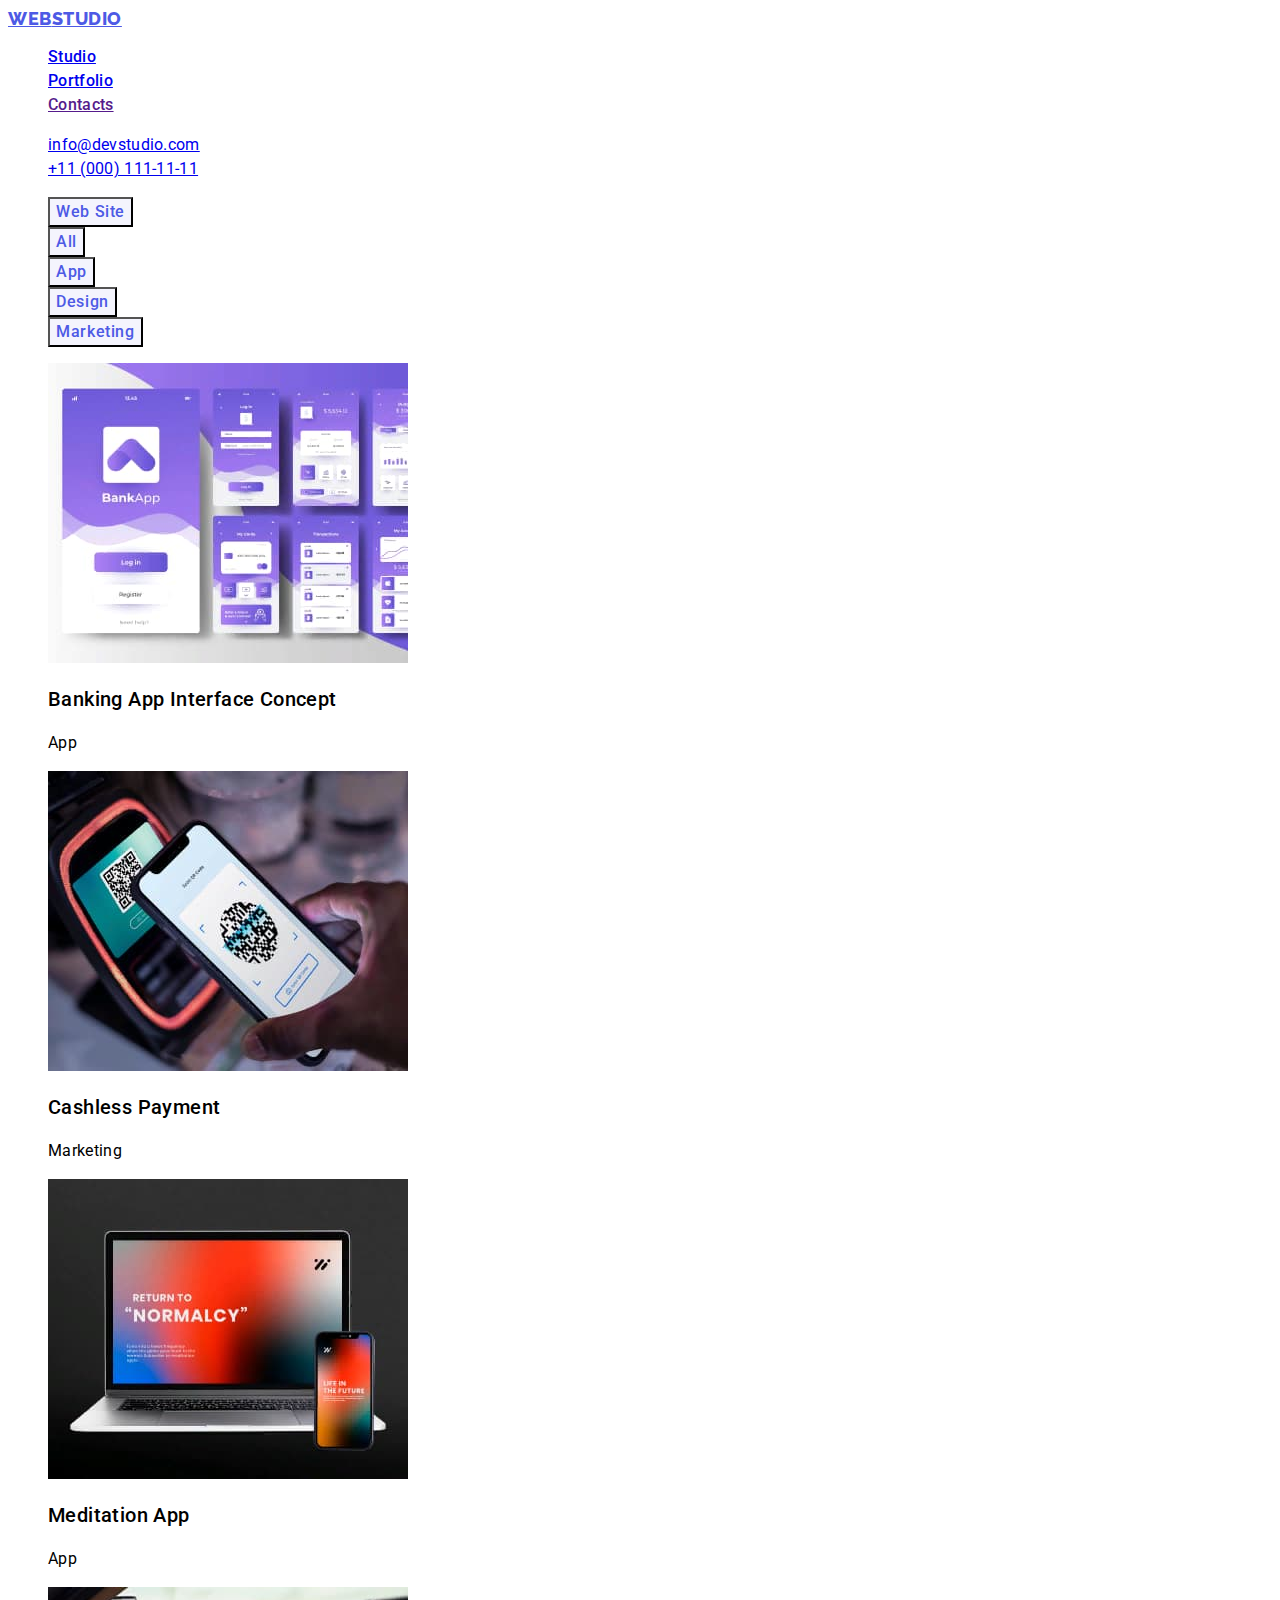
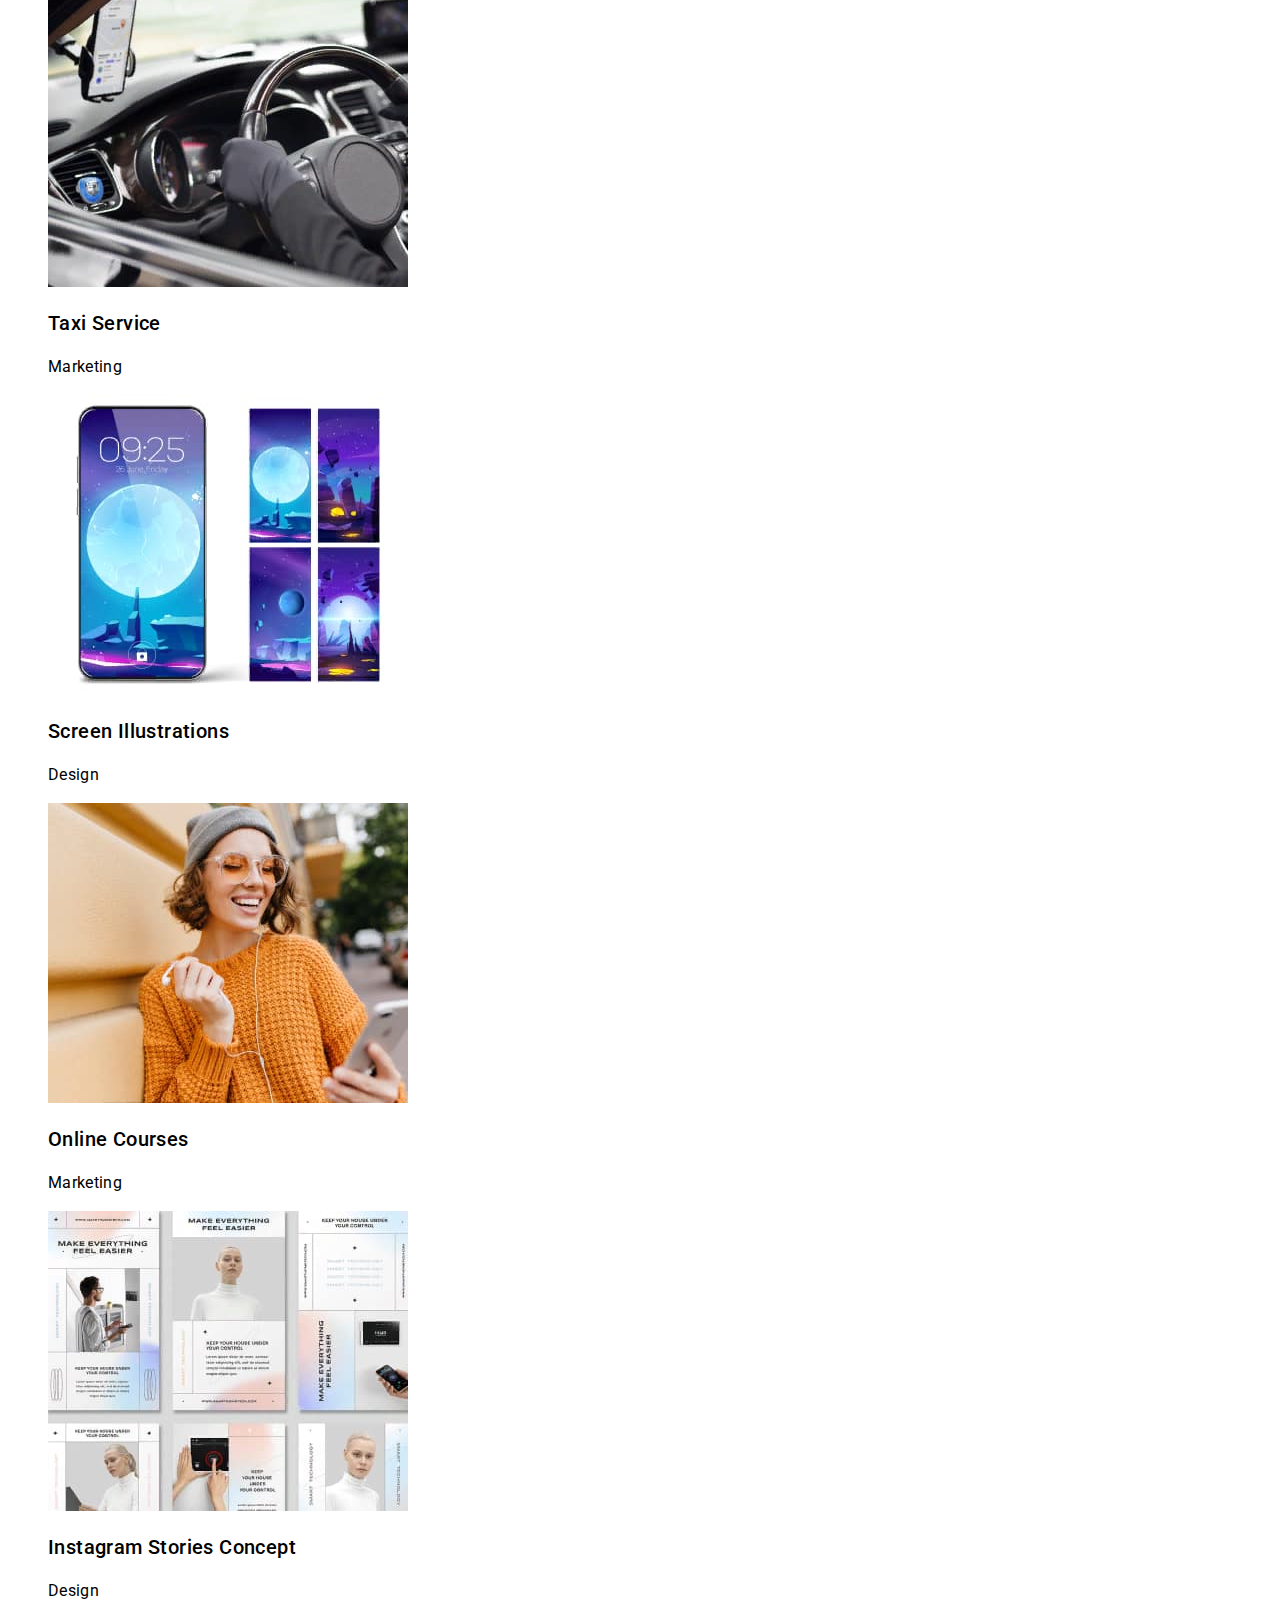
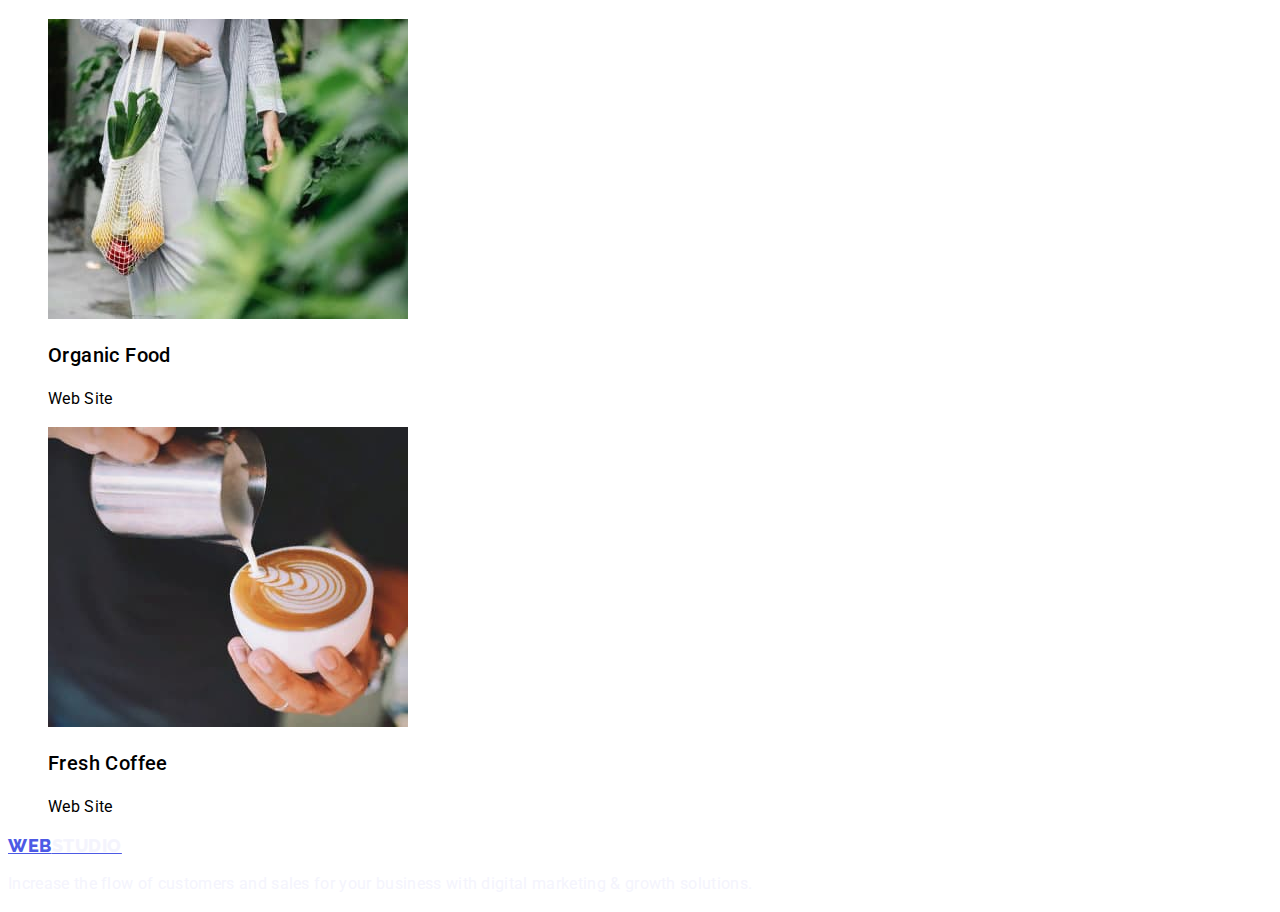
==== portfolio.html @ e60799b5 "1" ====
<!DOCTYPE html>
<html lang="en">
<head>
    <meta charset="UTF-8">
    <meta http-equiv="X-UA-Compatible" content="IE=edge">
    <meta name="viewport" content="width=device-width, initial-scale=1.0">
    <title>Portfolio</title>
    <link rel="stylesheet" href="./css/styles.css">
    <link rel="preconnect" href="https://fonts.googleapis.com">
    <link rel="preconnect" href="https://fonts.gstatic.com" crossorigin>
    <link href="https://fonts.googleapis.com/css2?family=Raleway:wght@800&family=Roboto:wght@400;500;700;900&display=swap"
        rel="stylesheet">
</head>
<body>
        <header class="header">
            <nav class="header-nav">
                <a class="header-logo" href="./index.html">Web<span class="header-logo-two">Studio</span></a>
                <ul class="header-list list">
                    <li class="header-item"><a class="header-link" href="./index.html">Studio</a></li>
                    <li class="header-item"><a class="header-link" href="./portfolio.html">Portfolio</a></li>
                    <li class="header-item"><a class="header-link" href="">Contacts</a></li>
                </ul>
            </nav>
            <address class="address">
                <ul class="address-list list">
                    <li class="address-item"><a href="mailto:info@devstudio.com" class="address-link">info@devstudio.com</a>
                    </li>
                    <li class="address-item"><a href="tel:+110001111111" class="address-link">+11 (000) 111-11-11</a></li>
                </ul>
            </address>
    </header>
    <main>
        <section>
            <h1 hidden>Portfolio</h1>
            <ul class="portfolio-list list">
                <li class="portfolio-item"><button type="button" class="portfolio-btn">Web Site</button></li>
                <li class="portfolio-item"><button type="button" class="portfolio-btn">All</button></li>
                <li class="portfolio-item"><button type="button" class="portfolio-btn">App</button></li>
                <li class="portfolio-item"><button type="button" class="portfolio-btn">Design</button></li>
                <li class="portfolio-item"><button type="button" class="portfolio-btn">Marketing</button></li>
            </ul>
            <ul class="portfolio-img-list list">
                <li class="portfolio-img-item">
                    <img src="./images/portfolio/portfolio-1.jpg" alt="Banking app" width="360" height="300">
                    <h3 class="portfolio-img-subtitle">Banking App Interface Concept</h3>
                    <p class="portfolio-img-text">App</p>
                </li>
                <li class="portfolio-img-item">
                    <img src="./images/portfolio/portfolio-2.jpg" alt="Smartphone and terminal" width="360" height="300">
                    <h3 class="portfolio-img-subtitle">Cashless Payment</h3>
                    <p class="portfolio-img-text">Marketing</p>
                </li>
                <li class="portfolio-img-item">
                    <img src="./images/portfolio/portfolio-3.jpg" alt="Laptop and phone" width="360" height="300">
                    <h3 class="portfolio-img-subtitle">Meditation App</h3>
                    <p class="portfolio-img-text">App</p>
                </li>
                <li class="portfolio-img-item">
                    <img src="./images/portfolio/portfolio-4.jpg" alt="Taxi" width="360" height="300">
                    <h3 class="portfolio-img-subtitle">Taxi Service</h3>
                    <p class="portfolio-img-text">Marketing</p>
                </li>
                <li class="portfolio-img-item">
                    <img src="./images/portfolio/portfolio-5.jpg" alt="Smartpne und monitor" width="360" height="300">
                    <h3 class="portfolio-img-subtitle">Screen Illustrations</h3>
                    <p class="portfolio-img-text">Design</p>
                </li>
                <li class="portfolio-img-item">
                    <img src="./images/portfolio/portfolio-6.jpg" alt="Smiling girl witheadphones" width="360" height="300">
                    <h3 class="portfolio-img-subtitle">Online Courses</h3>
                    <p class="portfolio-img-text">Marketing</p>
                </li>
                <li class="portfolio-img-item">
                    <img src="./images/portfolio/portfolio-7.jpg" alt="Instagram page" width="360" height="300">
                    <h3 class="portfolio-img-subtitle">Instagram Stories Concept</h3>
                    <p class="portfolio-img-text">Design</p>
                </li>
                <li class="portfolio-img-item">
                    <img src="./images/portfolio/portfolio-8.jpg" alt="Food and shopping" width="360" height="300">
                    <h3 class="portfolio-img-subtitle">Organic Food</h3>
                    <p class="portfolio-img-text">Web Site</p>
                </li>
                <li class="portfolio-img-item">
                    <img src="./images/portfolio/portfolio-9.jpg" alt="Coffee" width="360" height="300">
                    <h3 class="portfolio-img-subtitle">Fresh Coffee</h3>
                    <p class="portfolio-img-text">Web Site</p>
                </li>
            </ul>
        </section>
    </main>
    <footer class="footer">
        <a href="./index.html" class="footer-logo">Web<span class="footer-logo-two">Studio</span></a>
        <p class="footer-text">Increase the flow of customers and sales for your business with digital marketing & growth
                solutions.</p>
    </footer>
</body>
</html>
---- css/styles.css ----
:foot{
--brand-color-1: #2E2F42;
--brand-color-2: #434455;
}

body{
    font-family: 'Roboto', sans-serif;
    color: var(--brand-color-2);
    background-color: #ffffff;
}

.header-logo,
.footer-logo{
    font-family: 'Raleway', sans-serif;
    font-style: normal;
    font-weight: 800;
    font-size: 18px;
    line-height: 1.17;
    display: flex;
    align-items: center;
    letter-spacing: 0.03em;
    text-transform: uppercase;
    color: #4D5AE5;
}

.header-logo-two{
    color: var(--brand-color-1);
}

.footer-logo-two{
    color: #F4F4FD;
}

.header-list{
    font-weight: 500;
    font-size: 16px;
    line-height: 1.5;
    letter-spacing: 0.02em;
    color: var(--brand-color-1);
}

.address-list{
    font-style: normal;
    font-weight: 400;
    font-size: 16px;
    line-height: 1.5;
    letter-spacing: 0.02em;
    color: var(--brand-color-2);
}

.section-one-title{
    font-weight: 700;
    font-size: 56px;
    line-height: 1.07;
    text-align: center;
    letter-spacing: 0.02em;
    color: #FFFFFF;
}

.section-one-btn{
    font-family: inherit;
    font-weight: 500;
    font-size: 16px;
    align-items: center;
    letter-spacing: 0.04em;
    color: #FFFFFF;
    background-color: #4D5AE5;
    cursor: pointer;
}

.section-one-btn:hover,
.section-one-btn:focus{
background-color: #404BBF;
}

.section-two-subtitle{
    font-weight: 500;
    font-size: 20px;
    line-height: 1.2;
    letter-spacing: 0.02em;
    color: var(--brand-color-1);
}

.section-two-text{
    font-weight: 400;
    font-size: 16px;
    line-height: 1.5;
    letter-spacing: 0.02em;
    color: var(--brand-color-2);
}

.section-three-title,
.section-four-title{
    font-weight: 700;
    font-size: 36px;
    line-height: 1.11;
    text-align: center;
    letter-spacing: 0.02em;
    text-transform: capitalize;
    color: var(--brand-color-1);
}

.section-four-subtitle{
    font-weight: 500;
    font-size: 20px;
    line-height: 1.2;
    text-align: center;
    letter-spacing: 0.02em;
    color: var(--brand-color-1);
}

.section-four-text{
    font-weight: 400;
    font-size: 16px;
    line-height: 1.5;
    text-align: center;
    letter-spacing: 0.02em;
    color: var(--brand-color-2);
}

.section-four-item{
    background-color:#ffffff;
}

.footer{
    background-color: var(--brand-color-1);
}

.footer-text{
    font-weight: 400;
    font-size: 16px;
    line-height: 1.5;
    letter-spacing: 0.02em;
    color: #F4F4FD;
}

.list{
    list-style: none;
}

.portfolio-img-subtitle{
    font-weight: 500;
    font-size: 20px;
    line-height: 1.2;
    letter-spacing: 0.02em;
    color: var(--brand-color-1);
}

.portfolio-img-text{
    font-weight: 400;
    font-size: 16px;
    line-height: 1.5;
    letter-spacing: 0.02em;
    color: var(--brand-color-2);
}

.link{
    text-decoration: none;
}

.section-four{
    background-color: #F4F4FD;
}

.portfolio-btn{
    font-family: inherit;
    font-weight: 500;
    font-size: 16px;
    line-height: 1.5;
    letter-spacing: 0.04em;
    color: #4D5AE5;
    cursor: pointer;
    background-color: #F4F4FD;
}

.portfolio-btn:hover,
.portfolio-btn:focus{
    color: #FFFFFF;
    background-color: #404BBF;
}
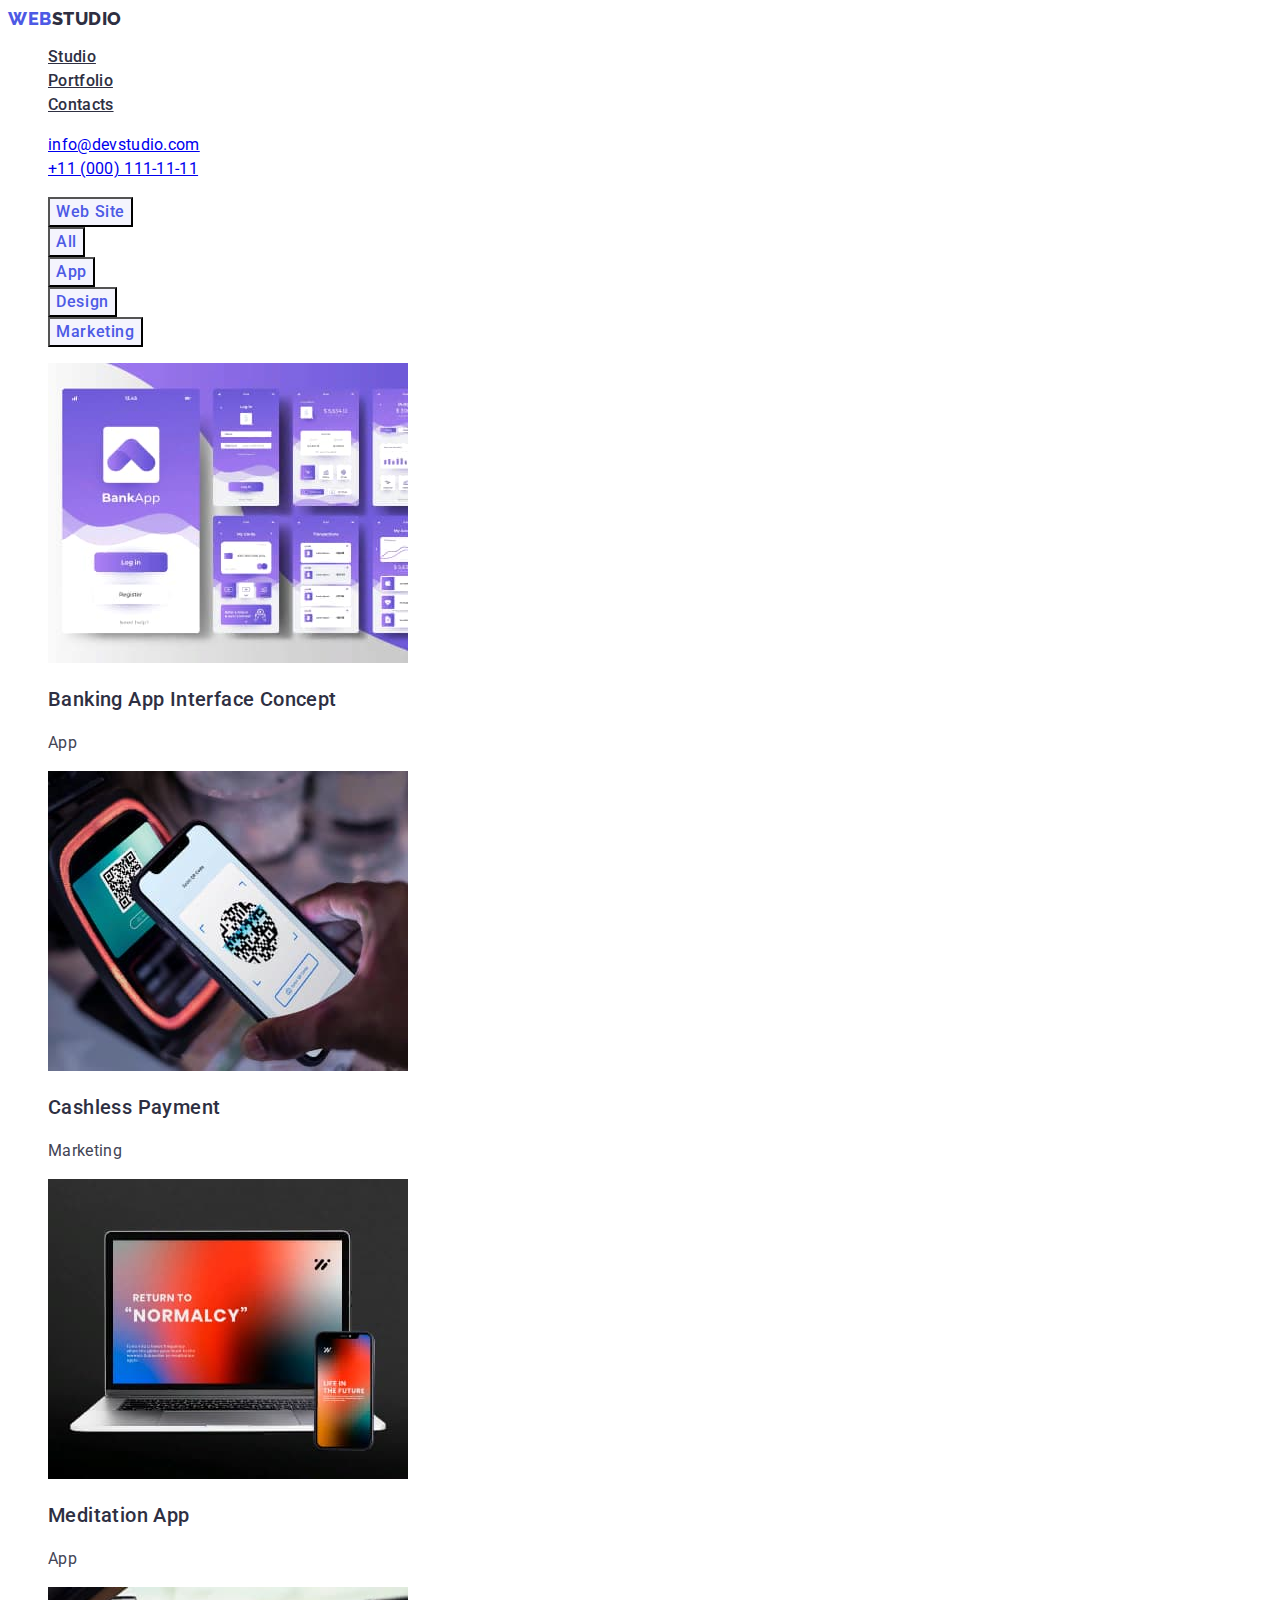
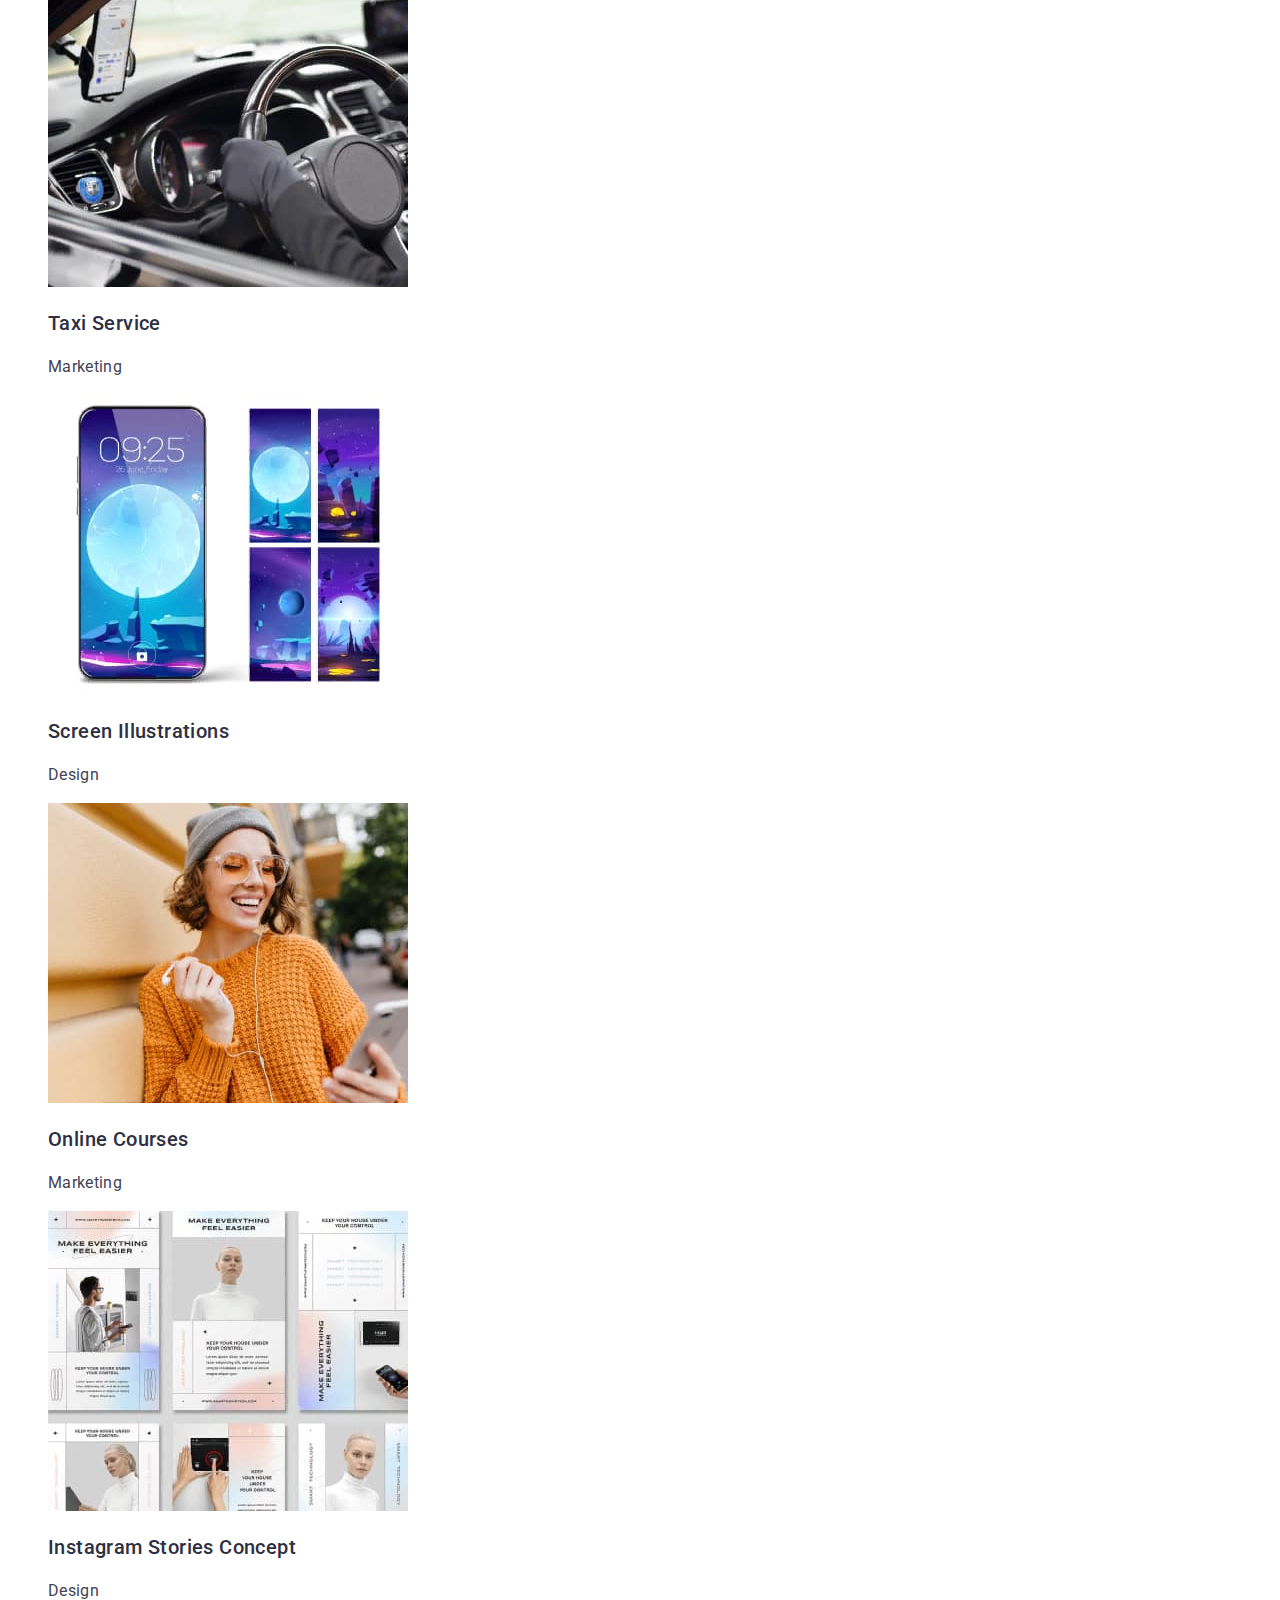
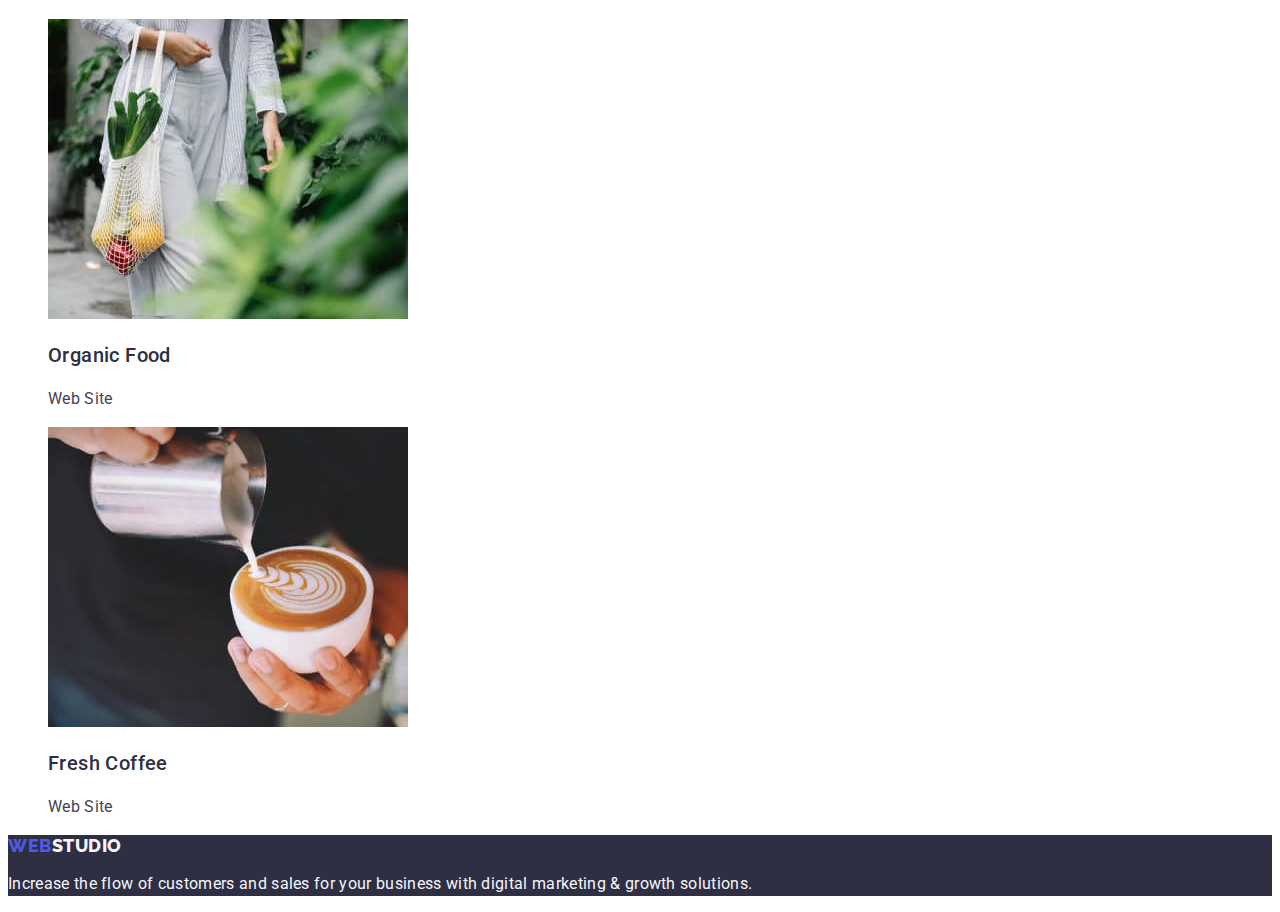
==== commit 2ed7580b: "1" ====
--- a/portfolio.html
+++ b/portfolio.html
@@ -14,7 +14,7 @@
 <body>
         <header class="header">
             <nav class="header-nav">
-                <a class="header-logo" href="./index.html">Web<span class="header-logo-two">Studio</span></a>
+                <a class="header-logo link" href="./index.html">Web<span class="header-logo-two">Studio</span></a>
                 <ul class="header-list list">
                     <li class="header-item"><a class="header-link" href="./index.html">Studio</a></li>
                     <li class="header-item"><a class="header-link" href="./portfolio.html">Portfolio</a></li>
@@ -89,7 +89,7 @@
         </section>
     </main>
     <footer class="footer">
-        <a href="./index.html" class="footer-logo">Web<span class="footer-logo-two">Studio</span></a>
+        <a href="./index.html" class="footer-logo link">Web<span class="footer-logo-two">Studio</span></a>
         <p class="footer-text">Increase the flow of customers and sales for your business with digital marketing & growth
                 solutions.</p>
     </footer>
--- a/css/styles.css
+++ b/css/styles.css
@@ -1,11 +1,11 @@
-:foot{
+:root{
 --brand-color-1: #2E2F42;
 --brand-color-2: #434455;
 }
 
 body{
     font-family: 'Roboto', sans-serif;
-    color: var(--brand-color-2);
+    color: #434455;
     background-color: #ffffff;
 }
 
@@ -25,6 +25,20 @@
 
 .header-logo-two{
     color: var(--brand-color-1);
+}
+
+.header-link{
+    font-style: normal;
+    font-weight: 500;
+    font-size: 16px;
+    line-height: 1.5;
+    letter-spacing: 0.02em;
+    color: #2E2F42;
+}
+
+.header-link:hover,
+.header-link:active{
+    color: #404BBF;
 }
 
 .footer-logo-two{
@@ -48,6 +62,10 @@
     color: var(--brand-color-2);
 }
 
+.section-one{
+    background-color: var(--brand-color-1);
+}
+
 .section-one-title{
     font-weight: 700;
     font-size: 56px;
@@ -61,6 +79,7 @@
     font-family: inherit;
     font-weight: 500;
     font-size: 16px;
+    line-height: 1.5;
     align-items: center;
     letter-spacing: 0.04em;
     color: #FFFFFF;
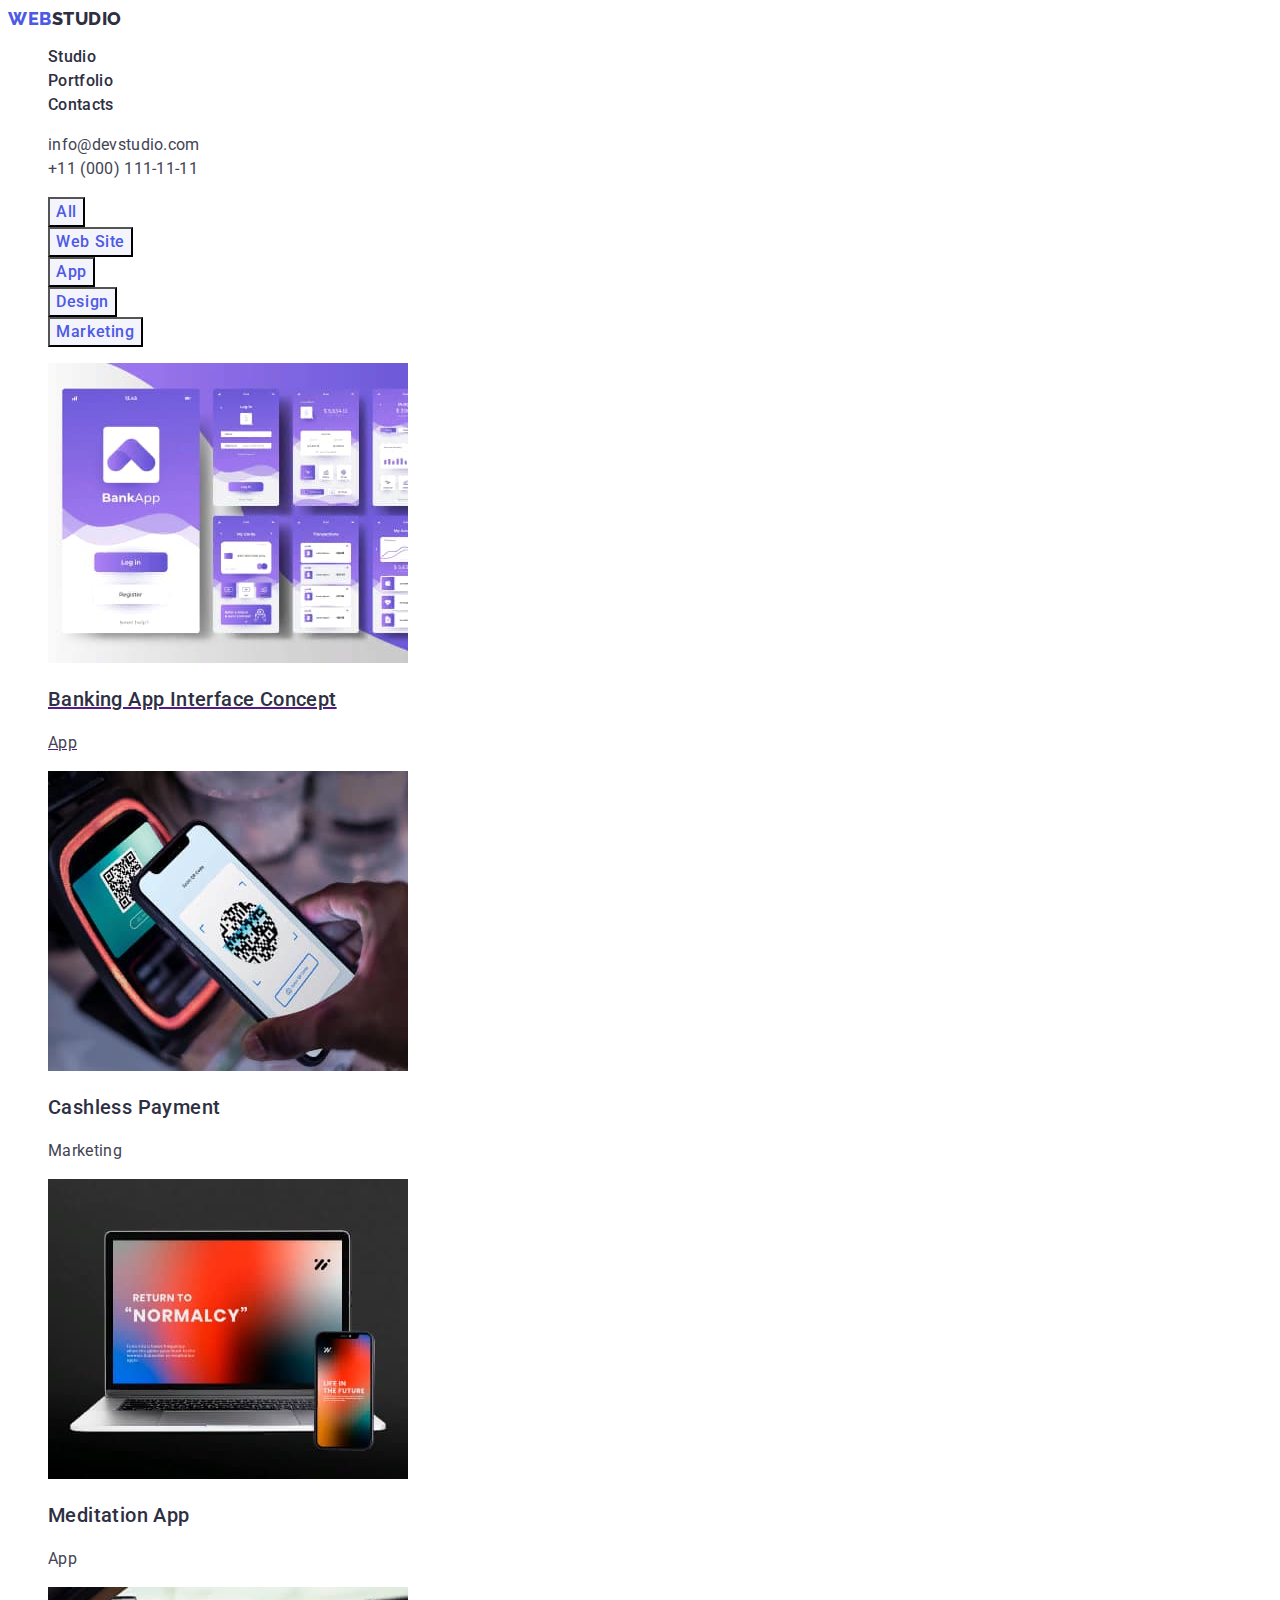
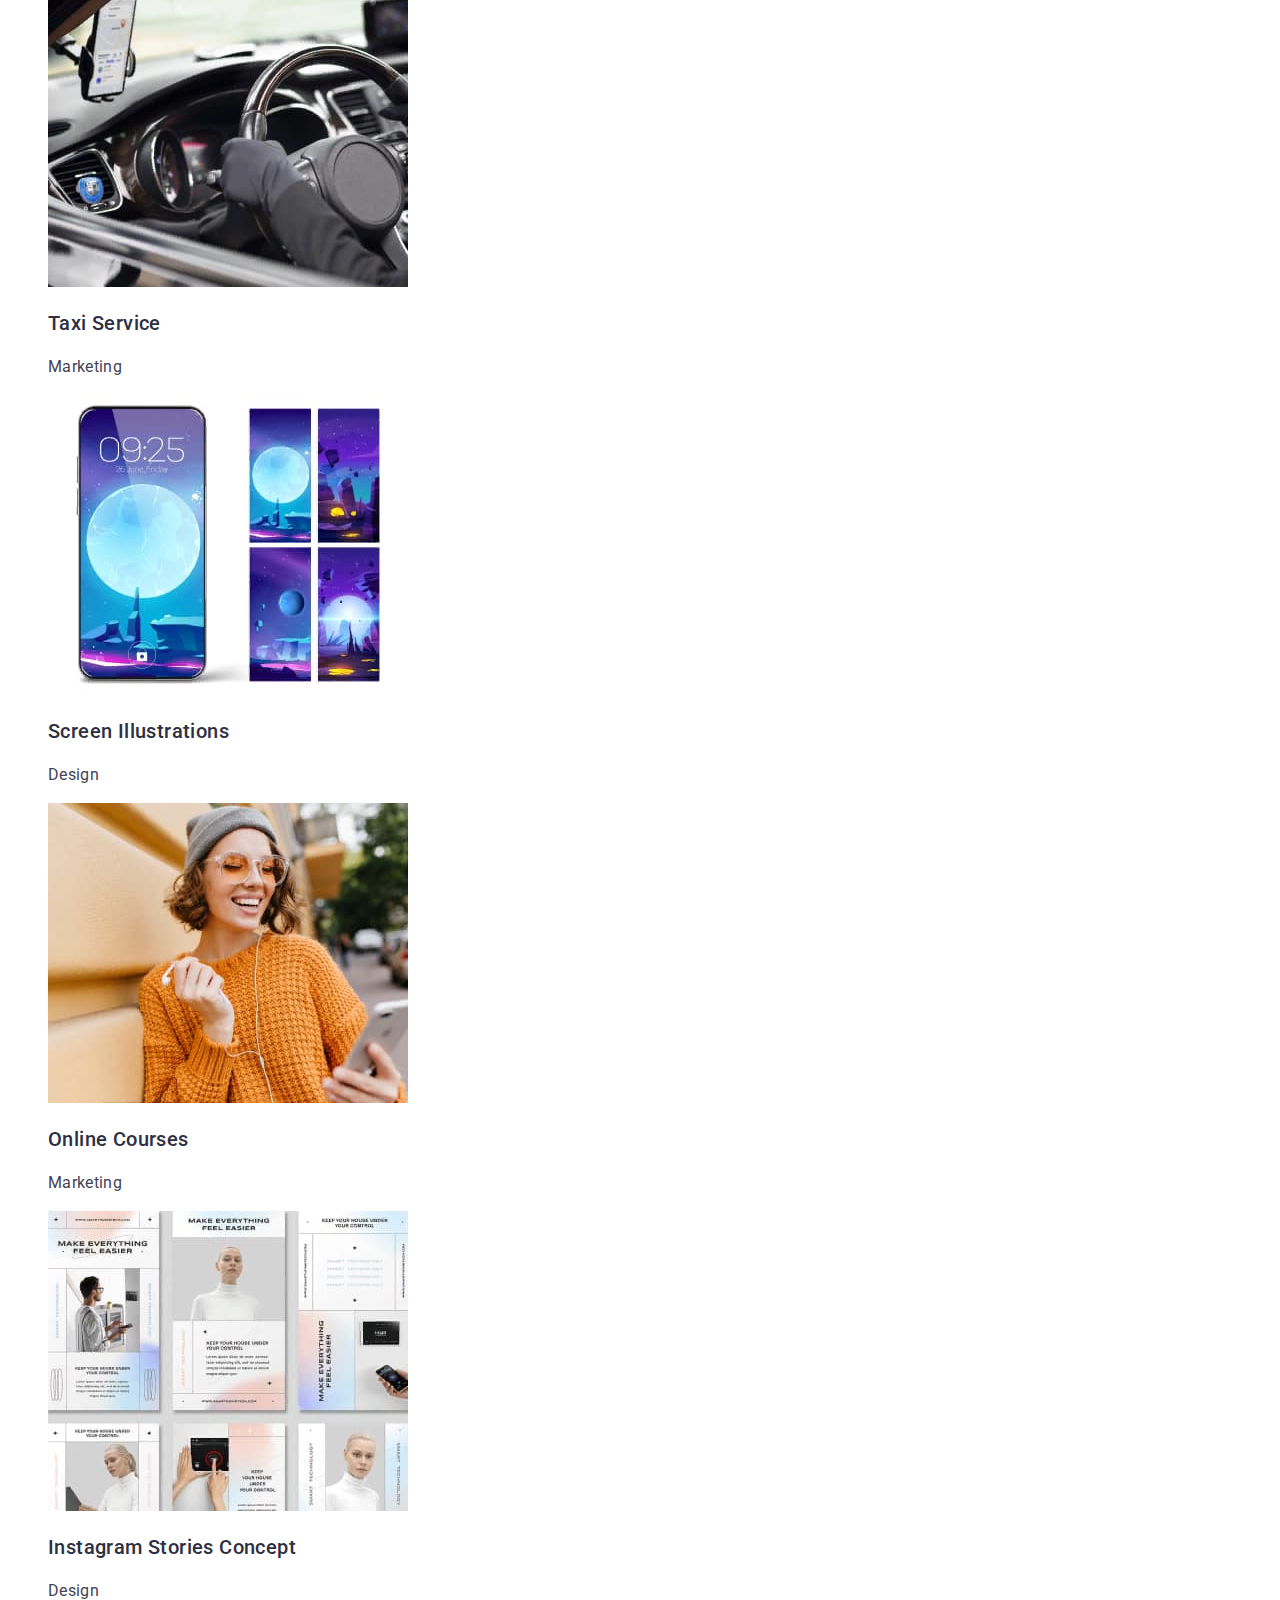
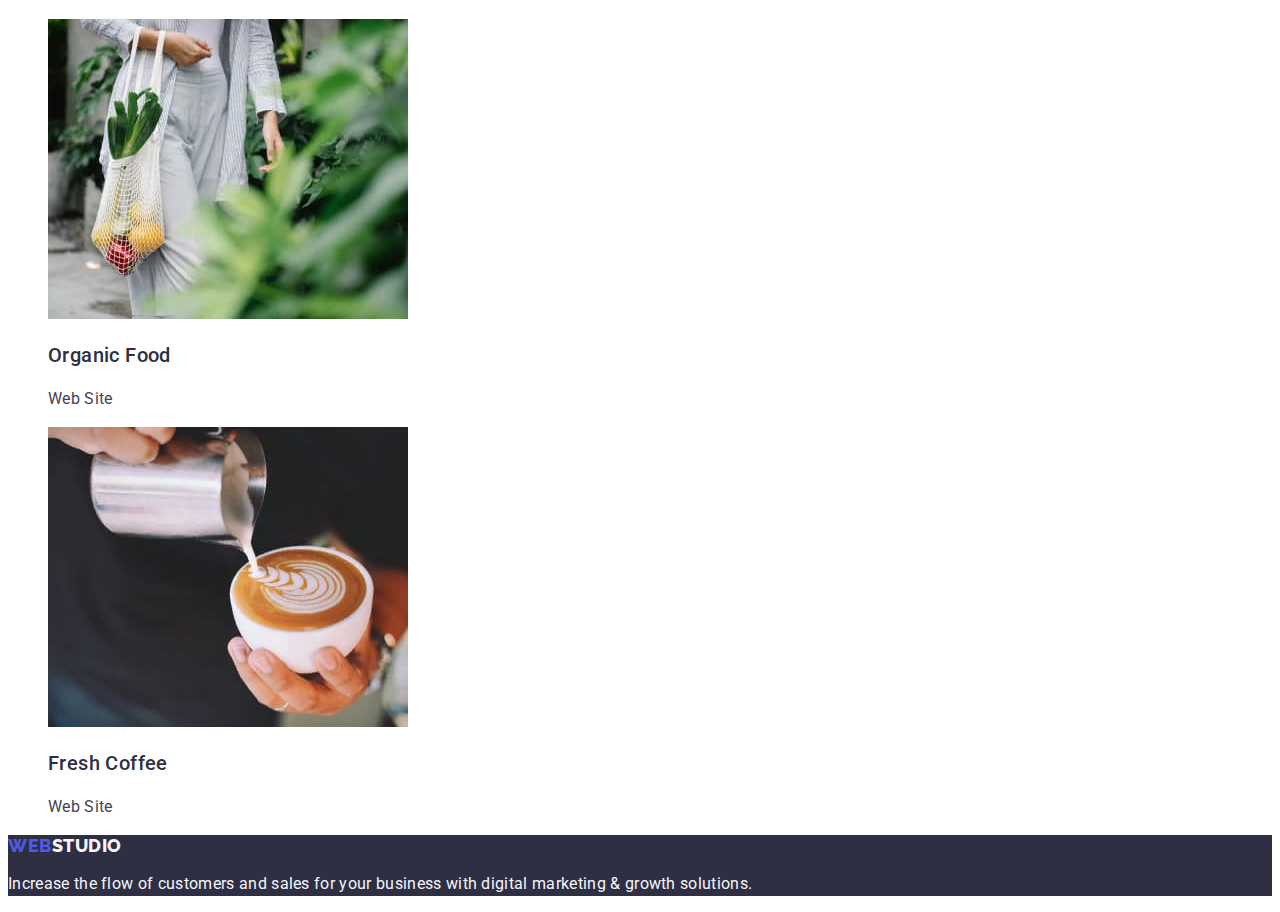
==== commit d5ee4641: "1" ====
--- a/portfolio.html
+++ b/portfolio.html
@@ -12,38 +12,40 @@
         rel="stylesheet">
 </head>
 <body>
-        <header class="header">
-            <nav class="header-nav">
-                <a class="header-logo link" href="./index.html">Web<span class="header-logo-two">Studio</span></a>
-                <ul class="header-list list">
-                    <li class="header-item"><a class="header-link" href="./index.html">Studio</a></li>
-                    <li class="header-item"><a class="header-link" href="./portfolio.html">Portfolio</a></li>
-                    <li class="header-item"><a class="header-link" href="">Contacts</a></li>
-                </ul>
-            </nav>
-            <address class="address">
-                <ul class="address-list list">
-                    <li class="address-item"><a href="mailto:info@devstudio.com" class="address-link">info@devstudio.com</a>
-                    </li>
-                    <li class="address-item"><a href="tel:+110001111111" class="address-link">+11 (000) 111-11-11</a></li>
-                </ul>
-            </address>
+    <header class="header">
+        <nav class="header-nav">
+            <a class="header-logo link" href="./index.html">Web<span class="header-logo-two">Studio</span></a>
+            <ul class="header-list list">
+                <li class="header-item"><a class="header-link link" href="./index.html">Studio</a></li>
+                <li class="header-item"><a class="header-link link" href="./portfolio.html">Portfolio</a></li>
+                <li class="header-item"><a class="header-link link" href="">Contacts</a></li>
+            </ul>
+        </nav>
+        <address class="address">
+            <ul class="address-list list">
+                <li class="address-item"><a href="mailto:info@devstudio.com"
+                        class="address-link link">info@devstudio.com</a></li>
+                <li class="address-item"><a href="tel:+110001111111" class="address-link link">+11 (000) 111-11-11</a></li>
+            </ul>
+        </address>
     </header>
     <main>
         <section>
             <h1 hidden>Portfolio</h1>
             <ul class="portfolio-list list">
+                <li class="portfolio-item"><button type="button" class="portfolio-btn">All</button></li>
                 <li class="portfolio-item"><button type="button" class="portfolio-btn">Web Site</button></li>
-                <li class="portfolio-item"><button type="button" class="portfolio-btn">All</button></li>
                 <li class="portfolio-item"><button type="button" class="portfolio-btn">App</button></li>
                 <li class="portfolio-item"><button type="button" class="portfolio-btn">Design</button></li>
                 <li class="portfolio-item"><button type="button" class="portfolio-btn">Marketing</button></li>
             </ul>
             <ul class="portfolio-img-list list">
-                <li class="portfolio-img-item">
-                    <img src="./images/portfolio/portfolio-1.jpg" alt="Banking app" width="360" height="300">
-                    <h3 class="portfolio-img-subtitle">Banking App Interface Concept</h3>
-                    <p class="portfolio-img-text">App</p>
+                <li class="portfolio-img-item"></li>
+                    <a href="">
+                        <img src="./images/portfolio/portfolio-1.jpg" alt="Banking app" width="360" height="300">
+                        <h3 class="portfolio-img-subtitle">Banking App Interface Concept</h3>
+                        <p class="portfolio-img-text">App</p>
+                    </a>
                 </li>
                 <li class="portfolio-img-item">
                     <img src="./images/portfolio/portfolio-2.jpg" alt="Smartphone and terminal" width="360" height="300">
--- a/css/styles.css
+++ b/css/styles.css
@@ -37,7 +37,7 @@
 }
 
 .header-link:hover,
-.header-link:active{
+.header-link:focus{
     color: #404BBF;
 }
 
@@ -53,13 +53,22 @@
     color: var(--brand-color-1);
 }
 
-.address-list{
+.address{
+    font-style: normal
+}
+
+.address-link{
     font-style: normal;
     font-weight: 400;
     font-size: 16px;
     line-height: 1.5;
     letter-spacing: 0.02em;
     color: var(--brand-color-2);
+}
+
+.address-link:hover,
+.address-link:focus{
+    color: #404bbf;
 }
 
 .section-one{
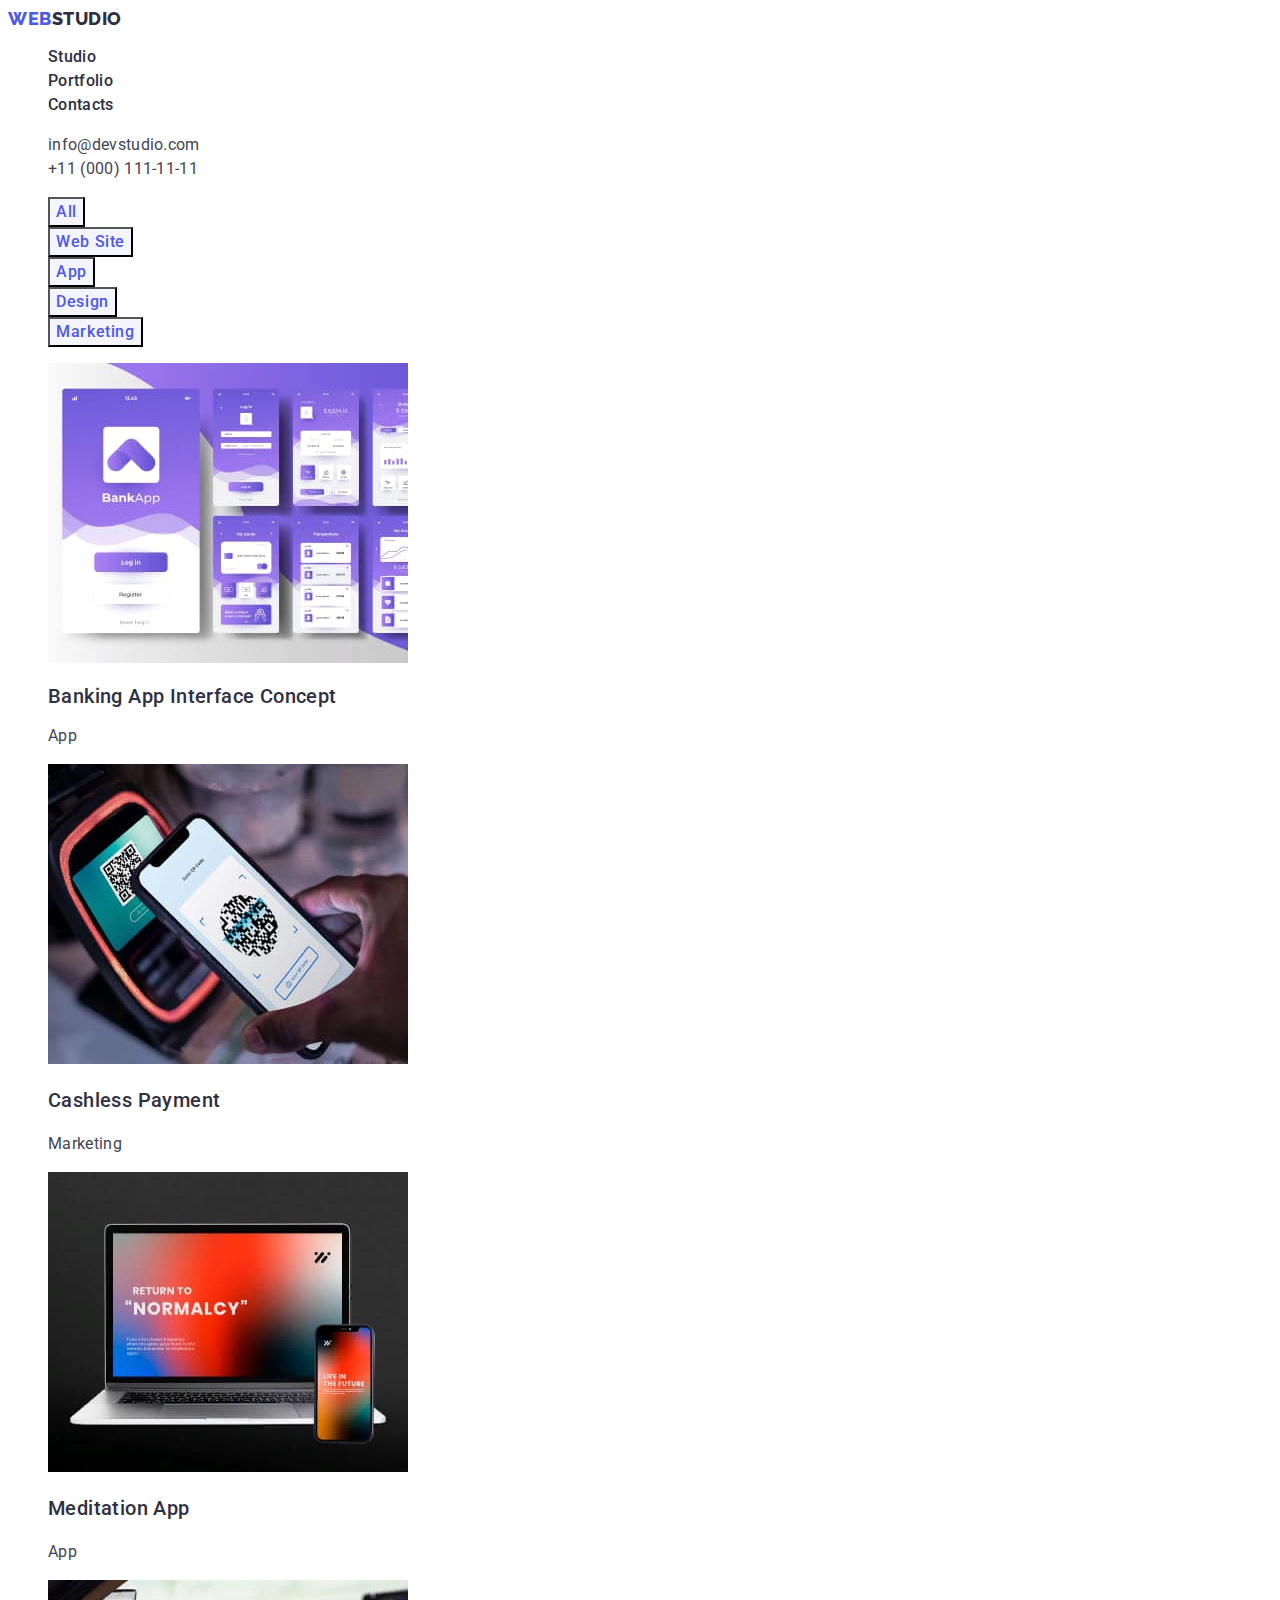
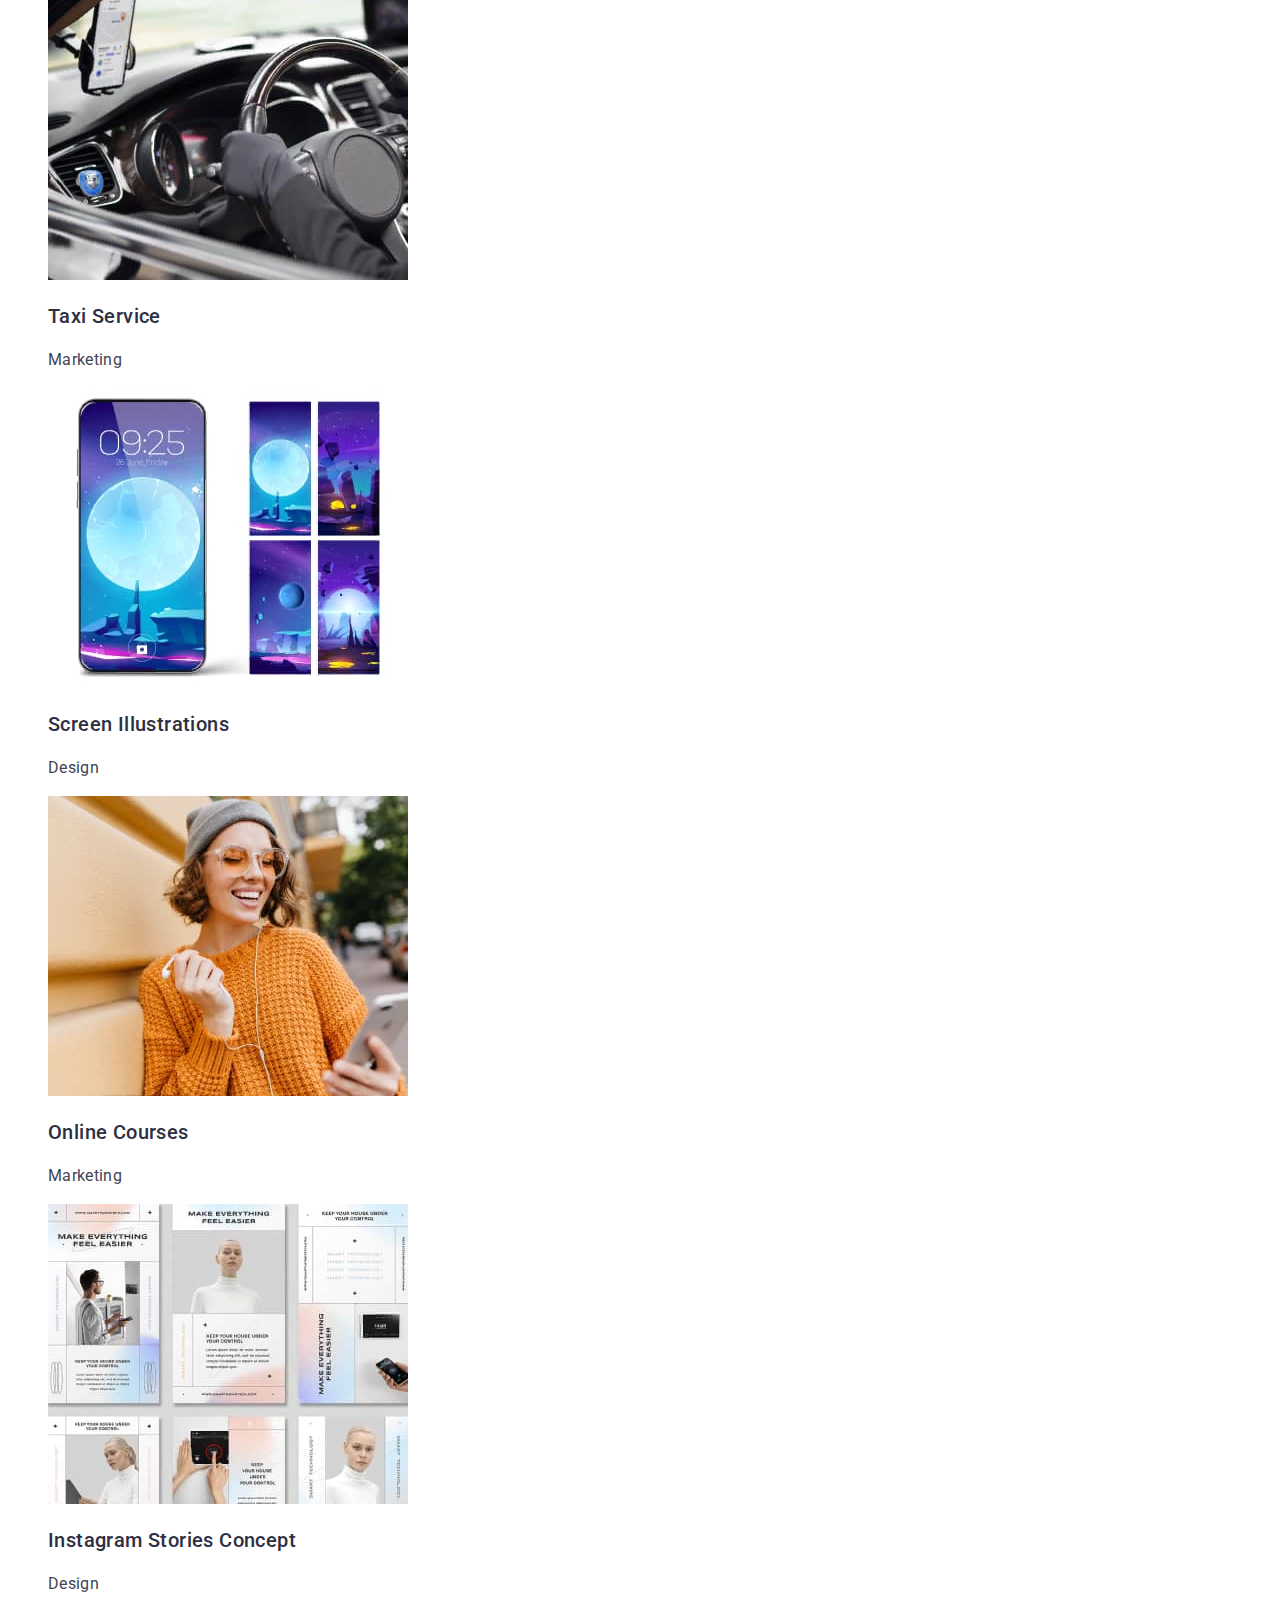
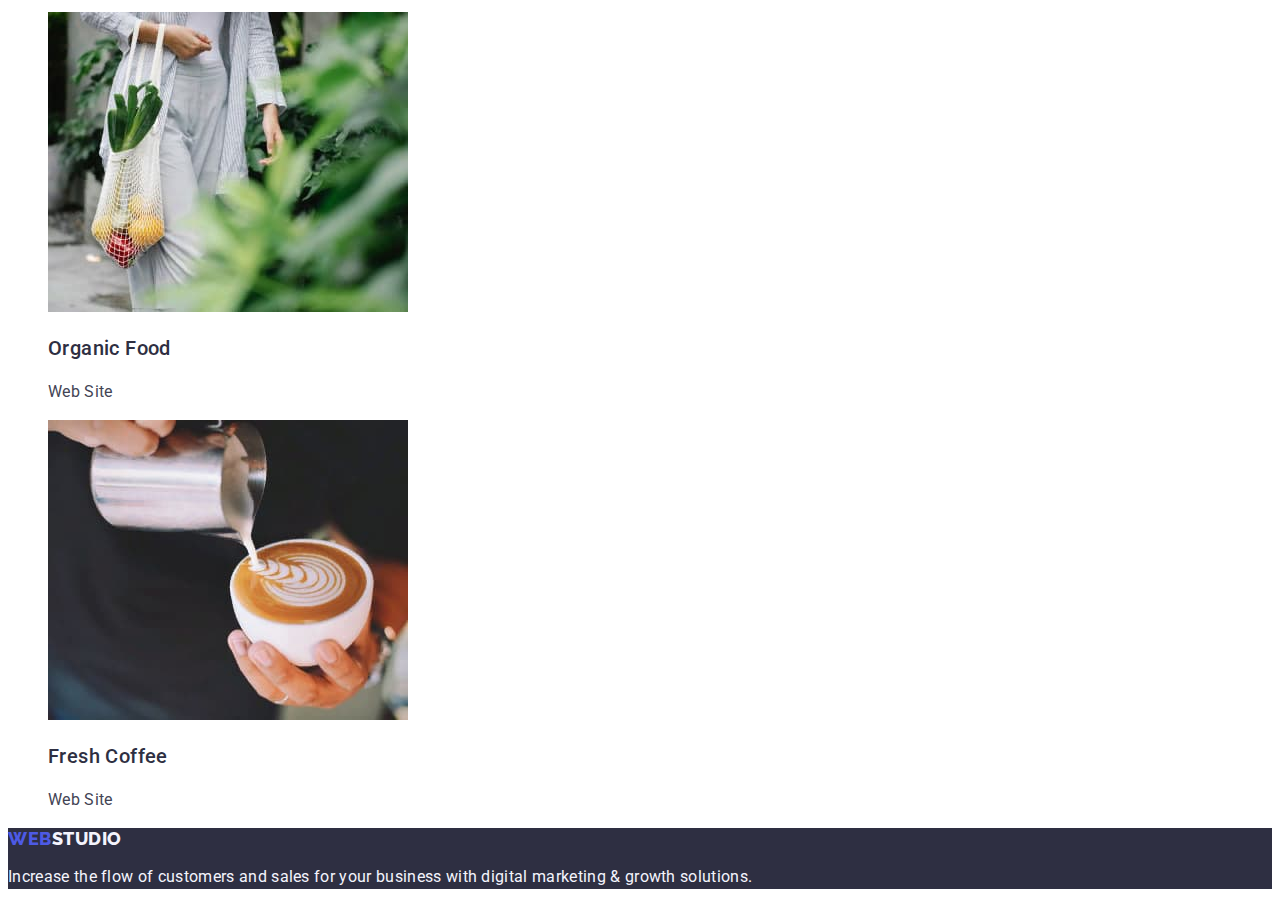
==== commit 486a1b3e: "Update portfolio.html" ====
--- a/portfolio.html
+++ b/portfolio.html
@@ -41,9 +41,9 @@
             </ul>
             <ul class="portfolio-img-list list">
                 <li class="portfolio-img-item"></li>
-                    <a href="">
+                    <a href="" class="portfolio-img-link link">
                         <img src="./images/portfolio/portfolio-1.jpg" alt="Banking app" width="360" height="300">
-                        <h3 class="portfolio-img-subtitle">Banking App Interface Concept</h3>
+                        <h2 class="portfolio-img-subtitle">Banking App Interface Concept</h2>
                         <p class="portfolio-img-text">App</p>
                     </a>
                 </li>
--- a/css/styles.css
+++ b/css/styles.css
@@ -54,7 +54,7 @@
 }
 
 .address{
-    font-style: normal
+    font-style: normal;
 }
 
 .address-link{
@@ -205,4 +205,8 @@
 .portfolio-btn:focus{
     color: #FFFFFF;
     background-color: #404BBF;
-}+}
+
+.portfolio-img-link{
+    text-decoration: none;
+}
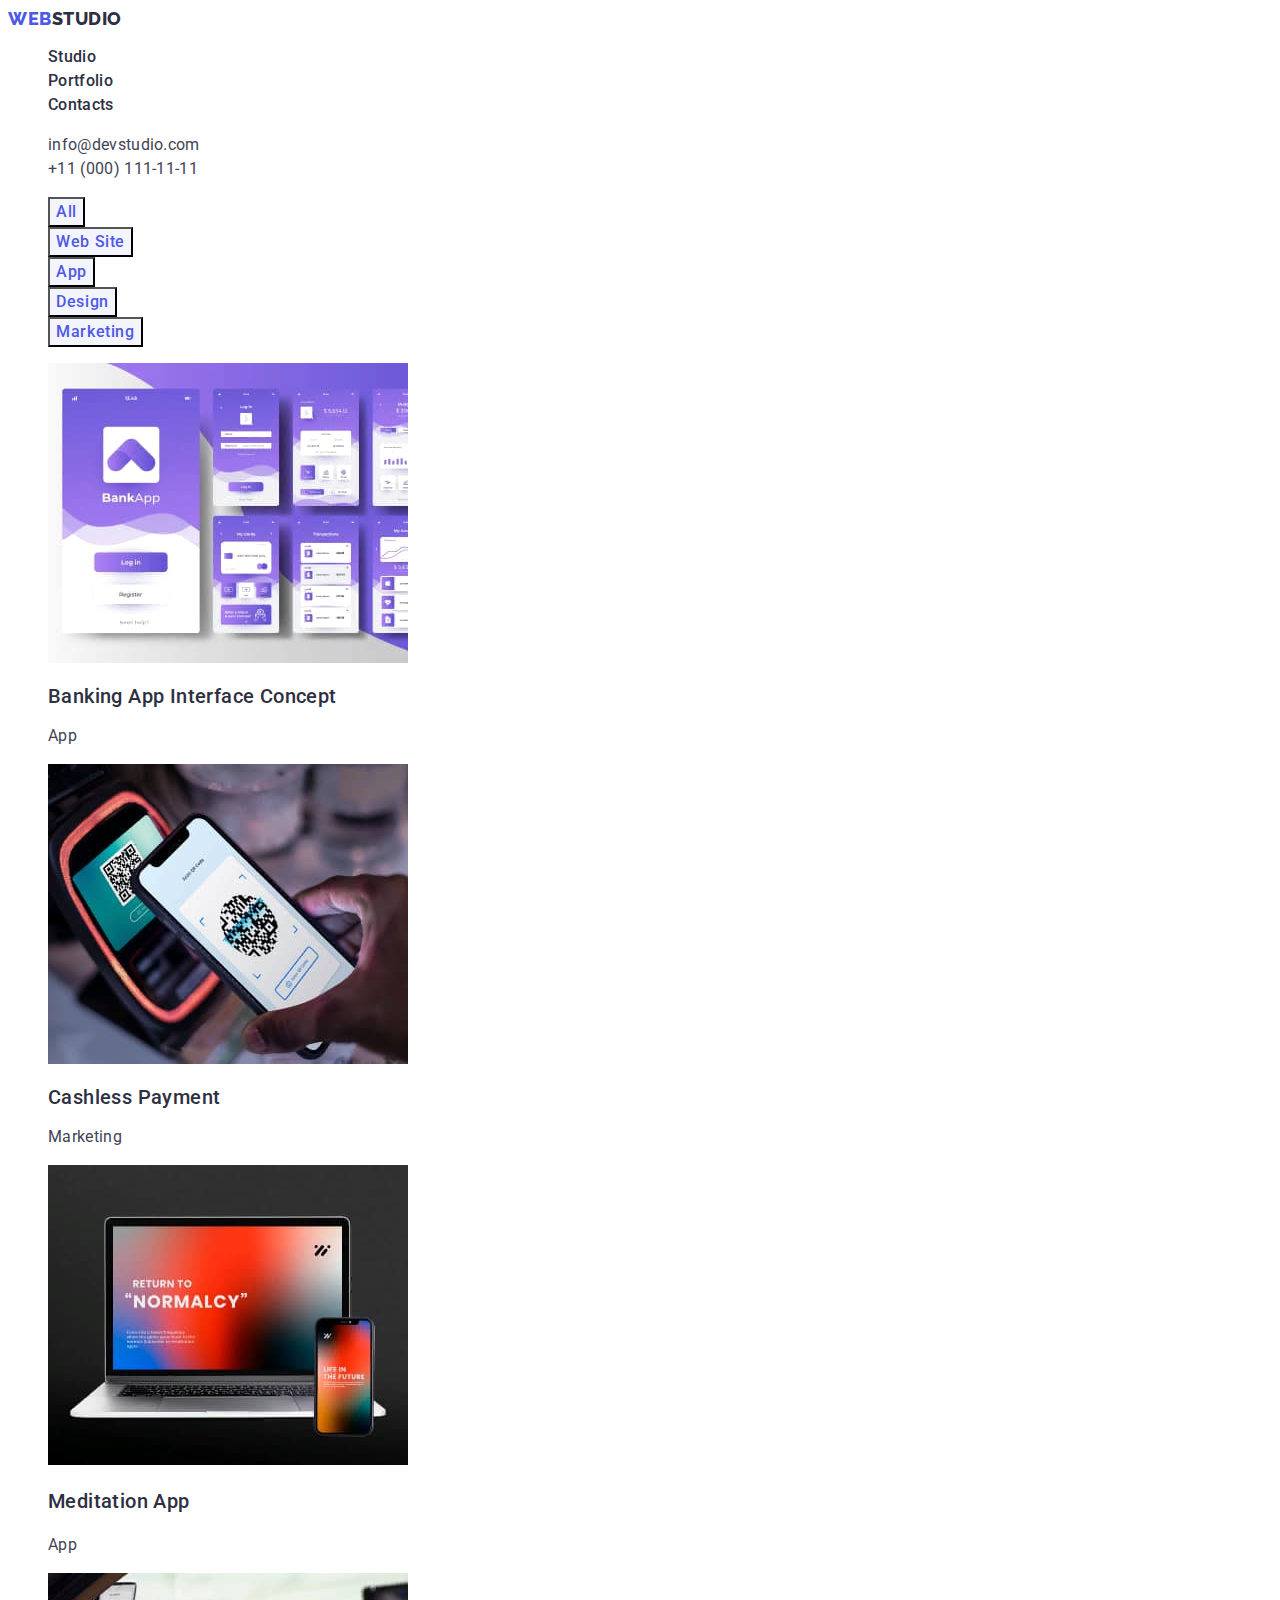
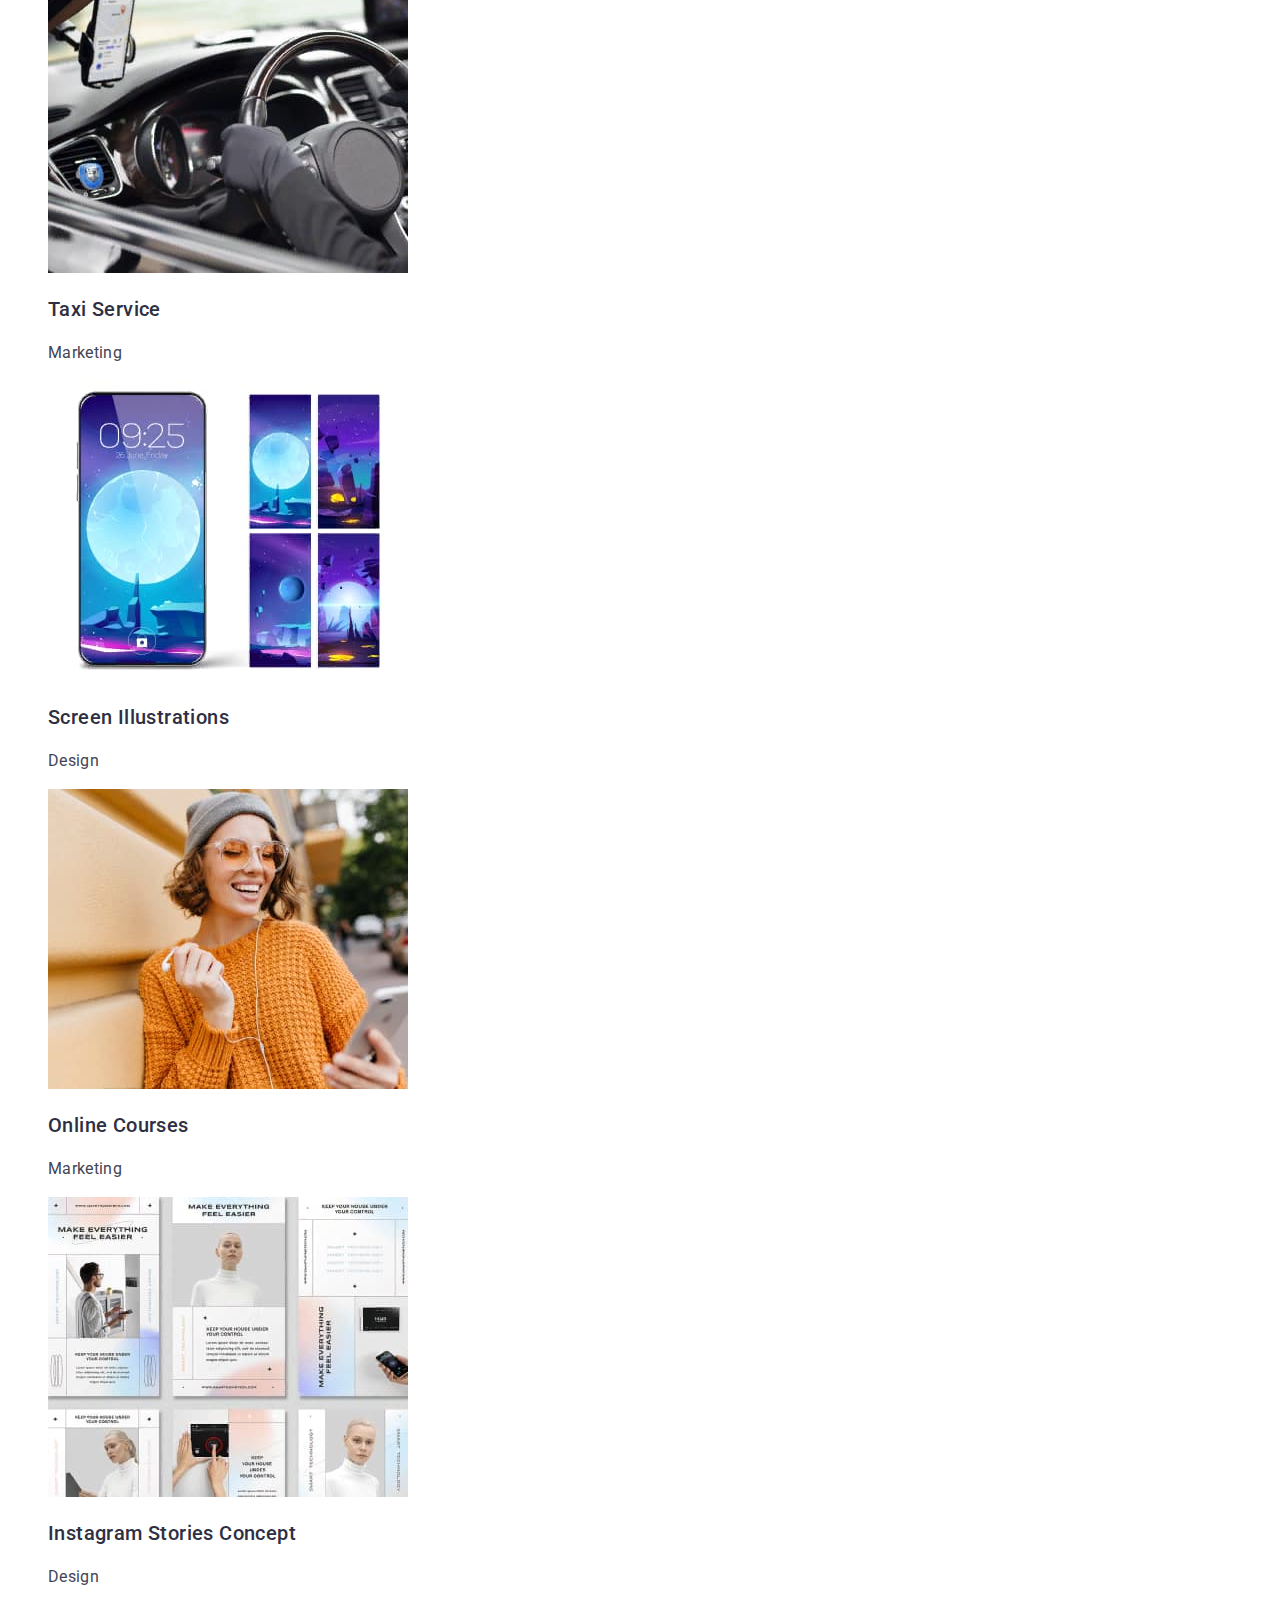
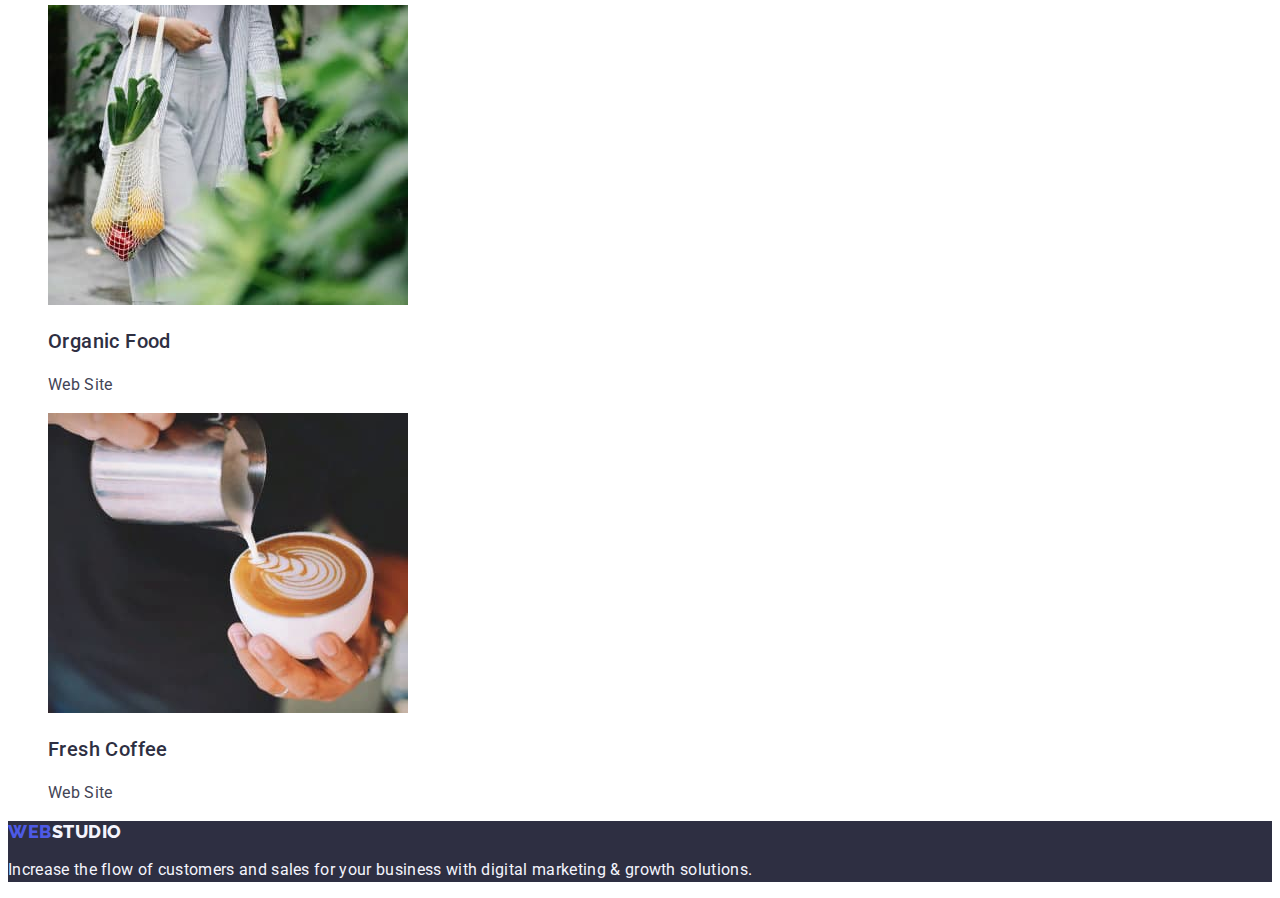
==== commit 30806dfc: "Update portfolio.html" ====
--- a/portfolio.html
+++ b/portfolio.html
@@ -40,17 +40,19 @@
                 <li class="portfolio-item"><button type="button" class="portfolio-btn">Marketing</button></li>
             </ul>
             <ul class="portfolio-img-list list">
-                <li class="portfolio-img-item"></li>
-                    <a href="" class="portfolio-img-link link">
+                <li class="portfolio-img-item">
+                    <a class="portfolio-img-link link" href="">
                         <img src="./images/portfolio/portfolio-1.jpg" alt="Banking app" width="360" height="300">
                         <h2 class="portfolio-img-subtitle">Banking App Interface Concept</h2>
                         <p class="portfolio-img-text">App</p>
                     </a>
                 </li>
                 <li class="portfolio-img-item">
-                    <img src="./images/portfolio/portfolio-2.jpg" alt="Smartphone and terminal" width="360" height="300">
-                    <h3 class="portfolio-img-subtitle">Cashless Payment</h3>
-                    <p class="portfolio-img-text">Marketing</p>
+                    <a class="portfolio-img-link link" href="">
+                        <img src="./images/portfolio/portfolio-2.jpg" alt="Smartphone and terminal" width="360" height="300">
+                        <h2 class="portfolio-img-subtitle">Cashless Payment</h2>
+                        <p class="portfolio-img-text">Marketing</p>
+                    </a>
                 </li>
                 <li class="portfolio-img-item">
                     <img src="./images/portfolio/portfolio-3.jpg" alt="Laptop and phone" width="360" height="300">
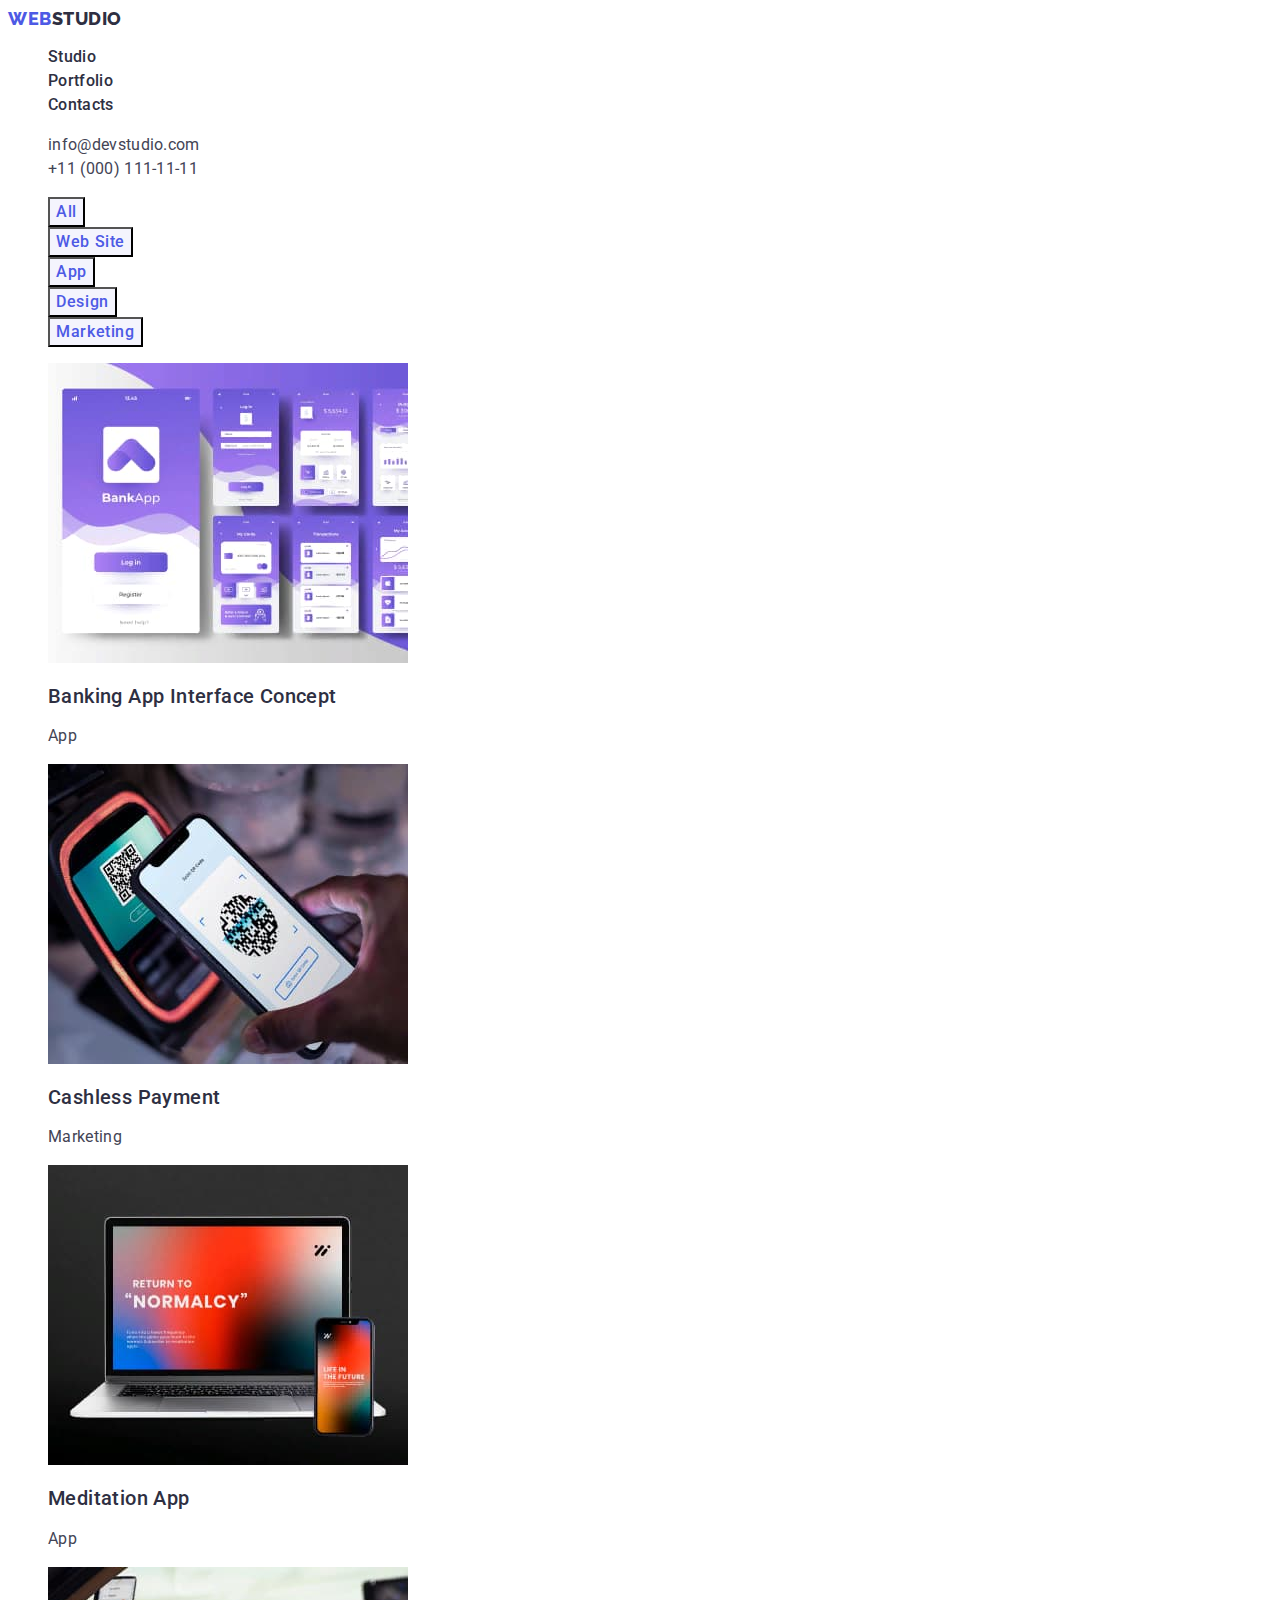
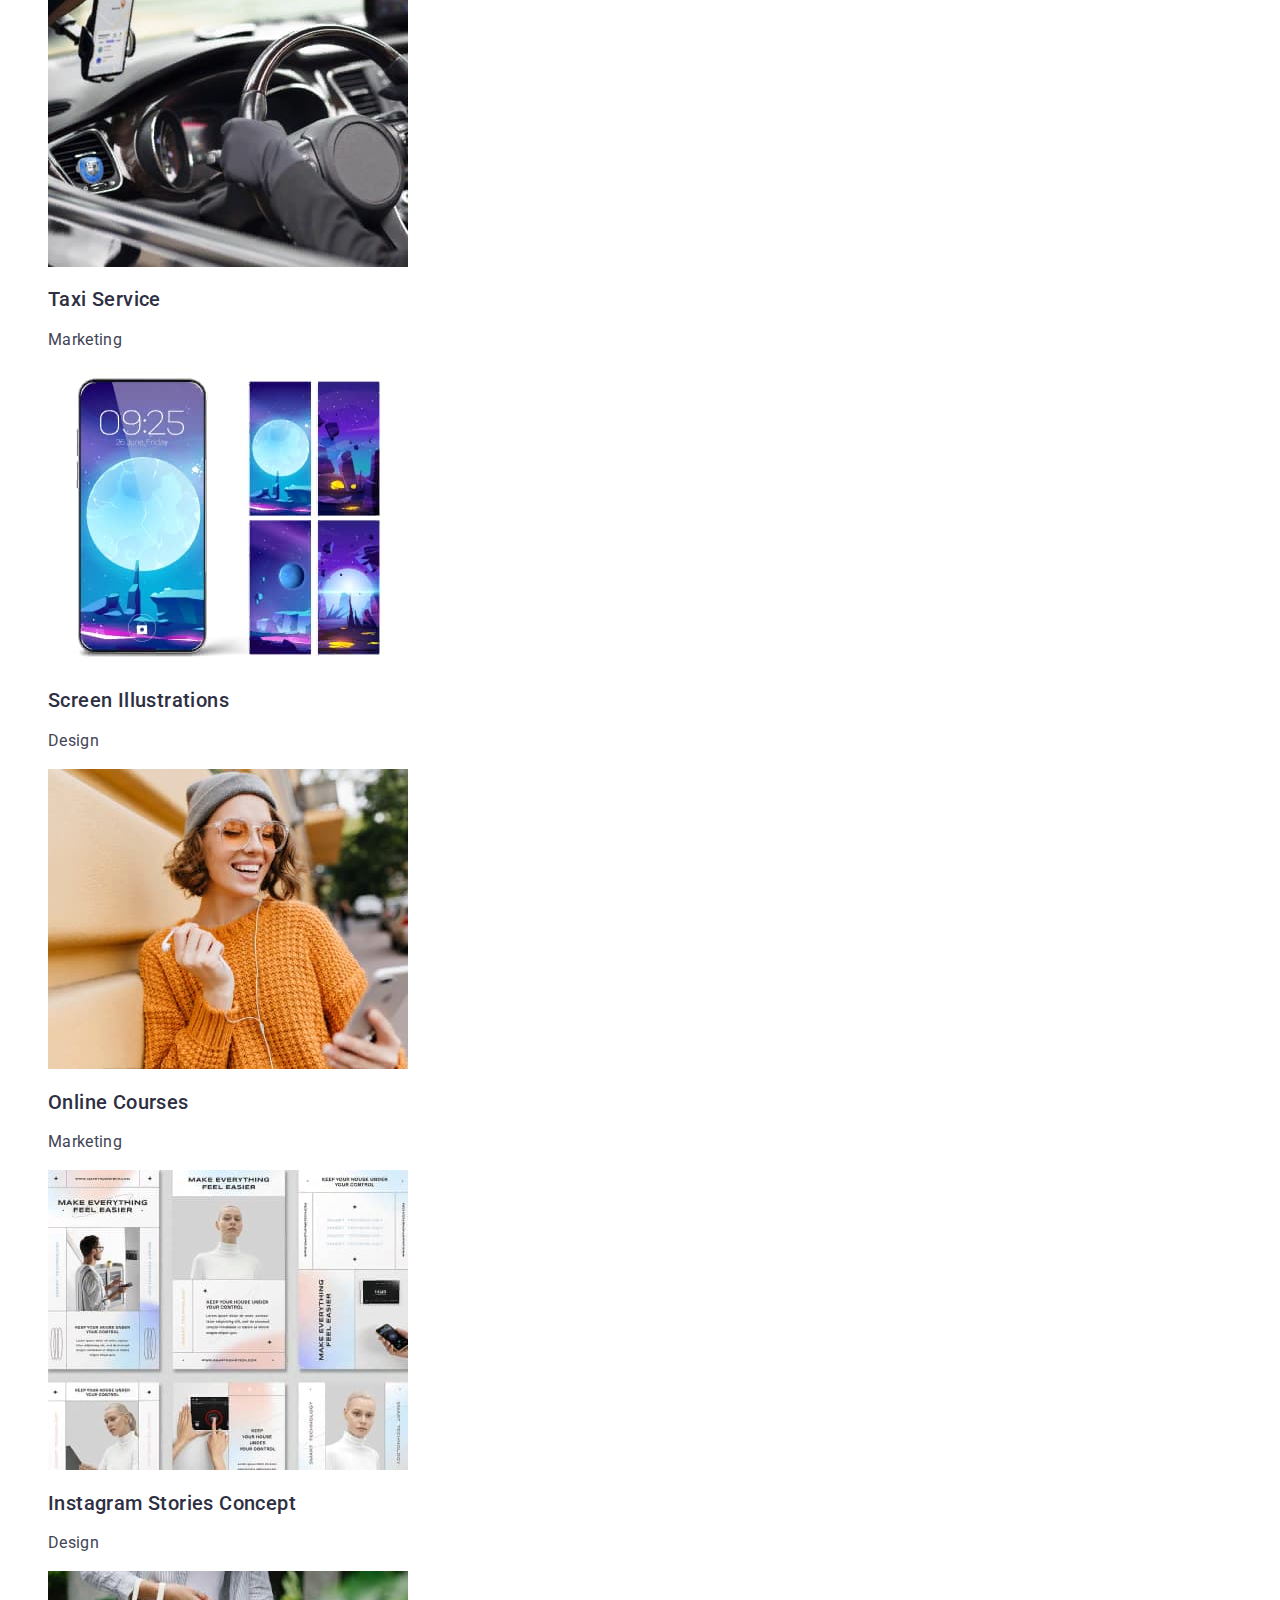
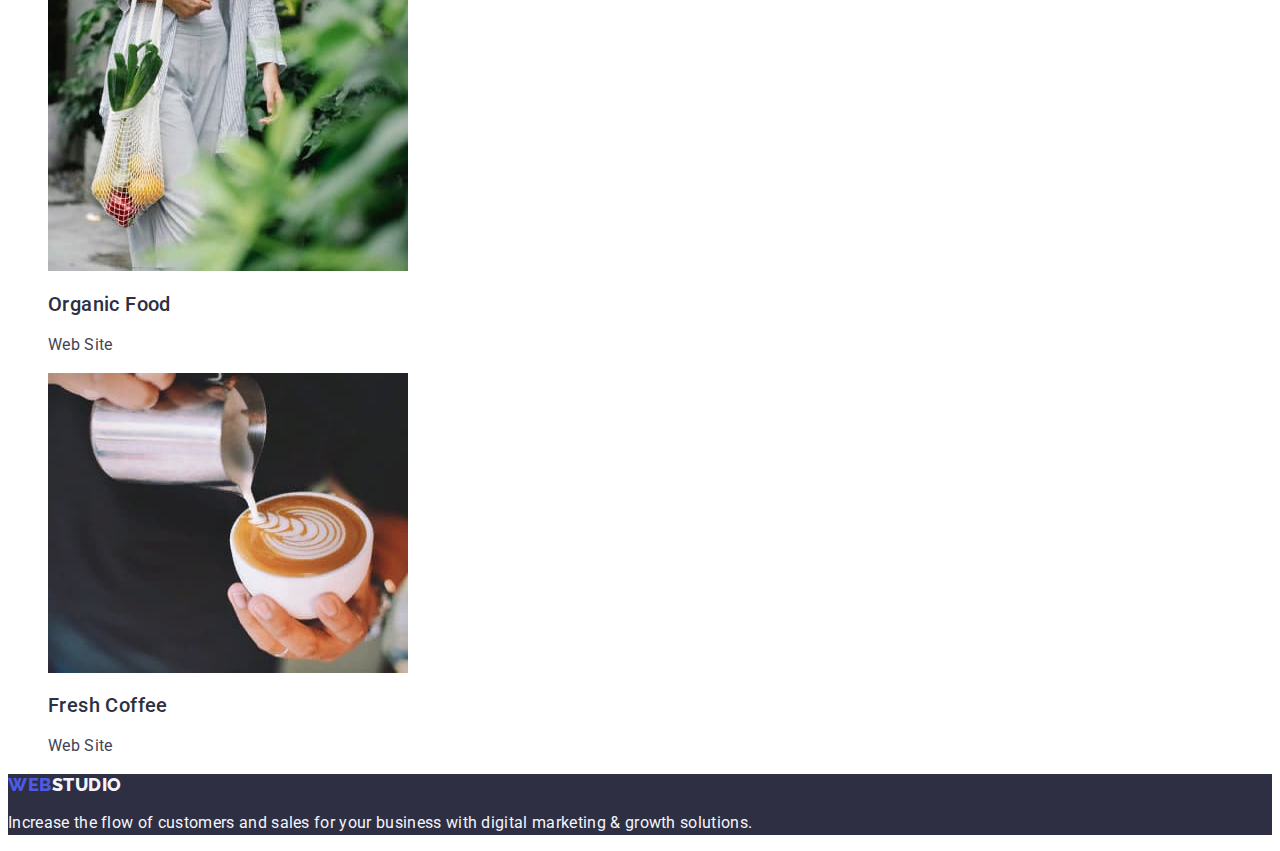
==== commit 8d5e334e: "h2" ====
--- a/portfolio.html
+++ b/portfolio.html
@@ -55,39 +55,53 @@
                     </a>
                 </li>
                 <li class="portfolio-img-item">
-                    <img src="./images/portfolio/portfolio-3.jpg" alt="Laptop and phone" width="360" height="300">
-                    <h3 class="portfolio-img-subtitle">Meditation App</h3>
-                    <p class="portfolio-img-text">App</p>
+                    <a class="portfolio-img-link link" href="">
+                        <img src="./images/portfolio/portfolio-3.jpg" alt="Laptop and phone" width="360" height="300">
+                        <h2 class="portfolio-img-subtitle">Meditation App</h2>
+                        <p class="portfolio-img-text">App</p>
+                    </a>
                 </li>
                 <li class="portfolio-img-item">
-                    <img src="./images/portfolio/portfolio-4.jpg" alt="Taxi" width="360" height="300">
-                    <h3 class="portfolio-img-subtitle">Taxi Service</h3>
-                    <p class="portfolio-img-text">Marketing</p>
+                    <a class="portfolio-img-link link" href="">
+                        <img src="./images/portfolio/portfolio-4.jpg" alt="Taxi" width="360" height="300">
+                        <h2 class="portfolio-img-subtitle">Taxi Service</h2>
+                        <p class="portfolio-img-text">Marketing</p>
+                    </a>
                 </li>
                 <li class="portfolio-img-item">
-                    <img src="./images/portfolio/portfolio-5.jpg" alt="Smartpne und monitor" width="360" height="300">
-                    <h3 class="portfolio-img-subtitle">Screen Illustrations</h3>
-                    <p class="portfolio-img-text">Design</p>
+                    <a class="portfolio-img-link link" href="">
+                        <img src="./images/portfolio/portfolio-5.jpg" alt="Smartpne und monitor" width="360" height="300">
+                        <h2 class="portfolio-img-subtitle">Screen Illustrations</h2>
+                        <p class="portfolio-img-text">Design</p>
+                    </a>
                 </li>
                 <li class="portfolio-img-item">
-                    <img src="./images/portfolio/portfolio-6.jpg" alt="Smiling girl witheadphones" width="360" height="300">
-                    <h3 class="portfolio-img-subtitle">Online Courses</h3>
-                    <p class="portfolio-img-text">Marketing</p>
+                    <a class="portfolio-img-link link" href="">
+                        <img src="./images/portfolio/portfolio-6.jpg" alt="Smiling girl witheadphones" width="360" height="300">
+                        <h2 class="portfolio-img-subtitle">Online Courses</h2>
+                        <p class="portfolio-img-text">Marketing</p>
+                    </a>
                 </li>
                 <li class="portfolio-img-item">
-                    <img src="./images/portfolio/portfolio-7.jpg" alt="Instagram page" width="360" height="300">
-                    <h3 class="portfolio-img-subtitle">Instagram Stories Concept</h3>
-                    <p class="portfolio-img-text">Design</p>
+                    <a class="portfolio-img-link link" href="">
+                        <img src="./images/portfolio/portfolio-7.jpg" alt="Instagram page" width="360" height="300">
+                        <h2 class="portfolio-img-subtitle">Instagram Stories Concept</h2>
+                        <p class="portfolio-img-text">Design</p>
+                    </a>
                 </li>
                 <li class="portfolio-img-item">
-                    <img src="./images/portfolio/portfolio-8.jpg" alt="Food and shopping" width="360" height="300">
-                    <h3 class="portfolio-img-subtitle">Organic Food</h3>
-                    <p class="portfolio-img-text">Web Site</p>
+                    <a class="portfolio-img-link link" href="">
+                        <img src="./images/portfolio/portfolio-8.jpg" alt="Food and shopping" width="360" height="300">
+                        <h2 class="portfolio-img-subtitle">Organic Food</h2>
+                        <p class="portfolio-img-text">Web Site</p>
+                    </a>
                 </li>
                 <li class="portfolio-img-item">
-                    <img src="./images/portfolio/portfolio-9.jpg" alt="Coffee" width="360" height="300">
-                    <h3 class="portfolio-img-subtitle">Fresh Coffee</h3>
-                    <p class="portfolio-img-text">Web Site</p>
+                    <a class="portfolio-img-link link" href="">
+                        <img src="./images/portfolio/portfolio-9.jpg" alt="Coffee" width="360" height="300">
+                        <h2 class="portfolio-img-subtitle">Fresh Coffee</h2>
+                        <p class="portfolio-img-text">Web Site</p>
+                    </a>
                 </li>
             </ul>
         </section>
